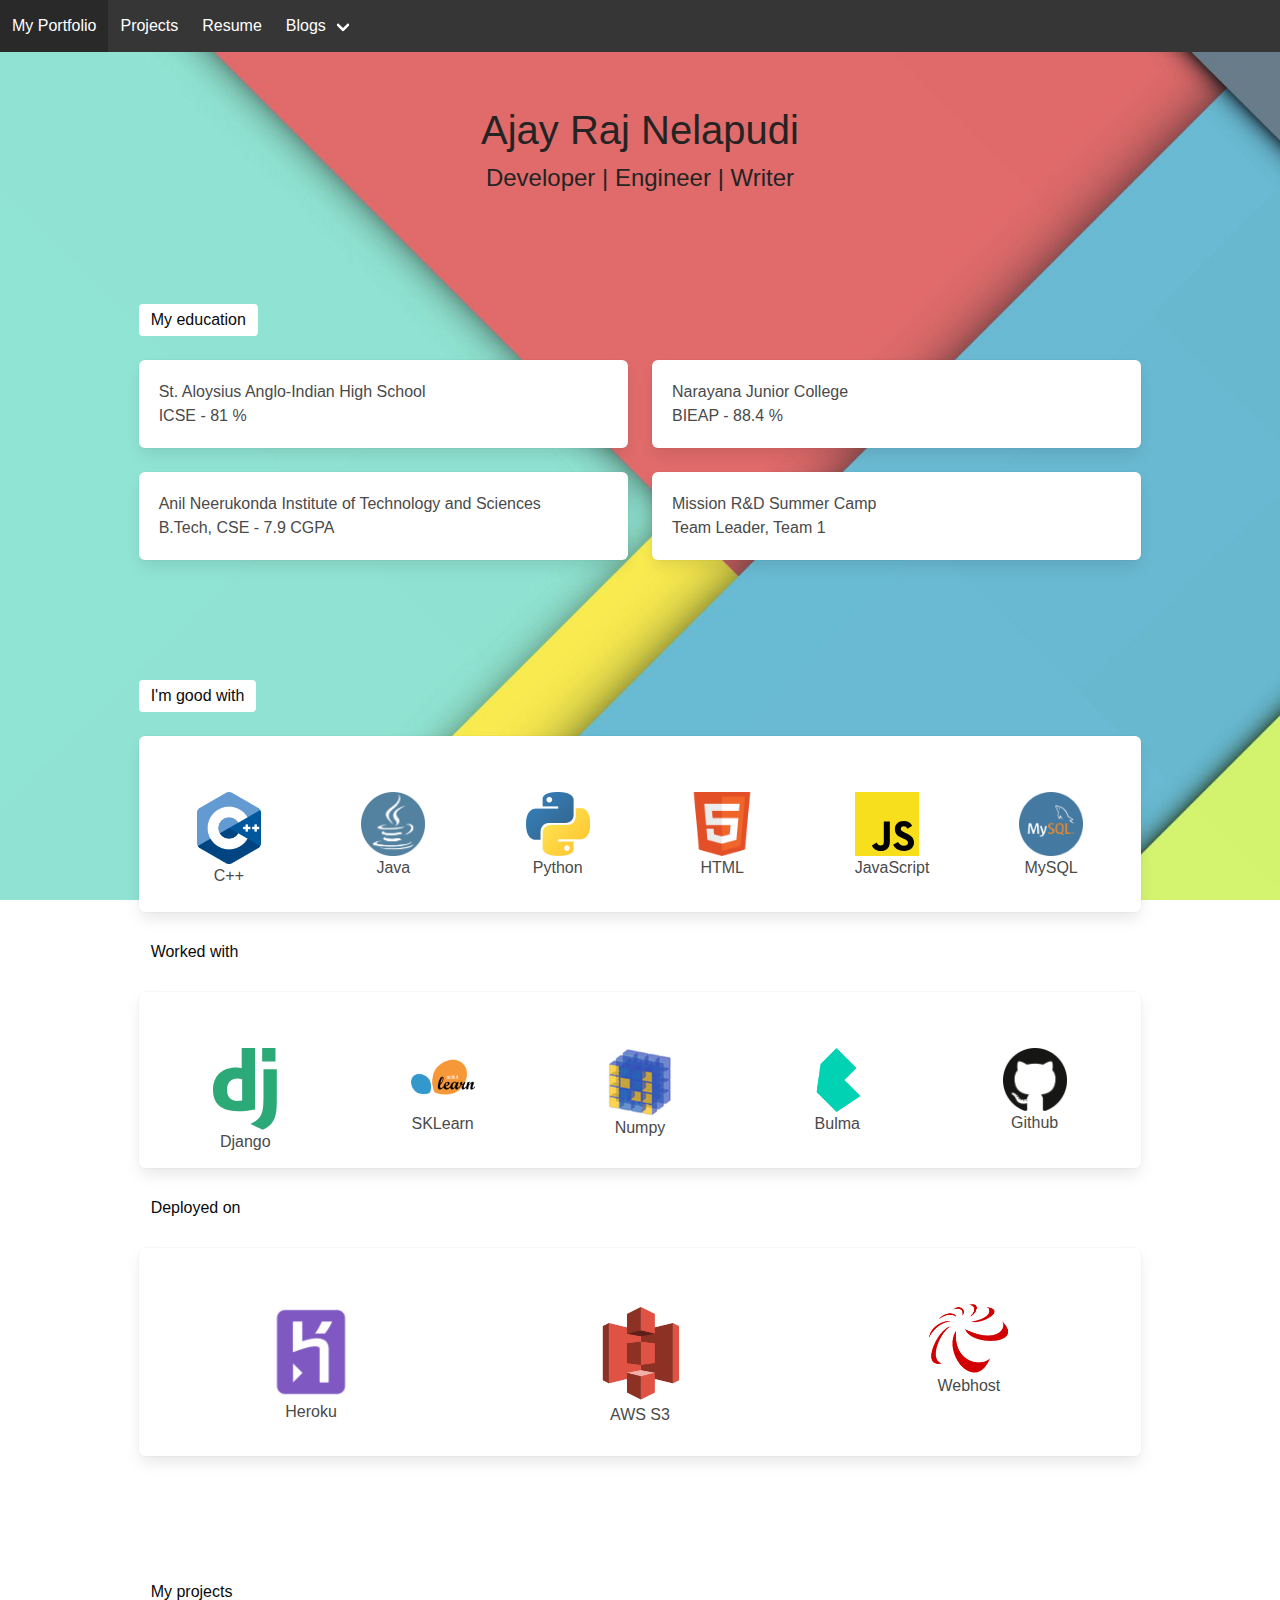
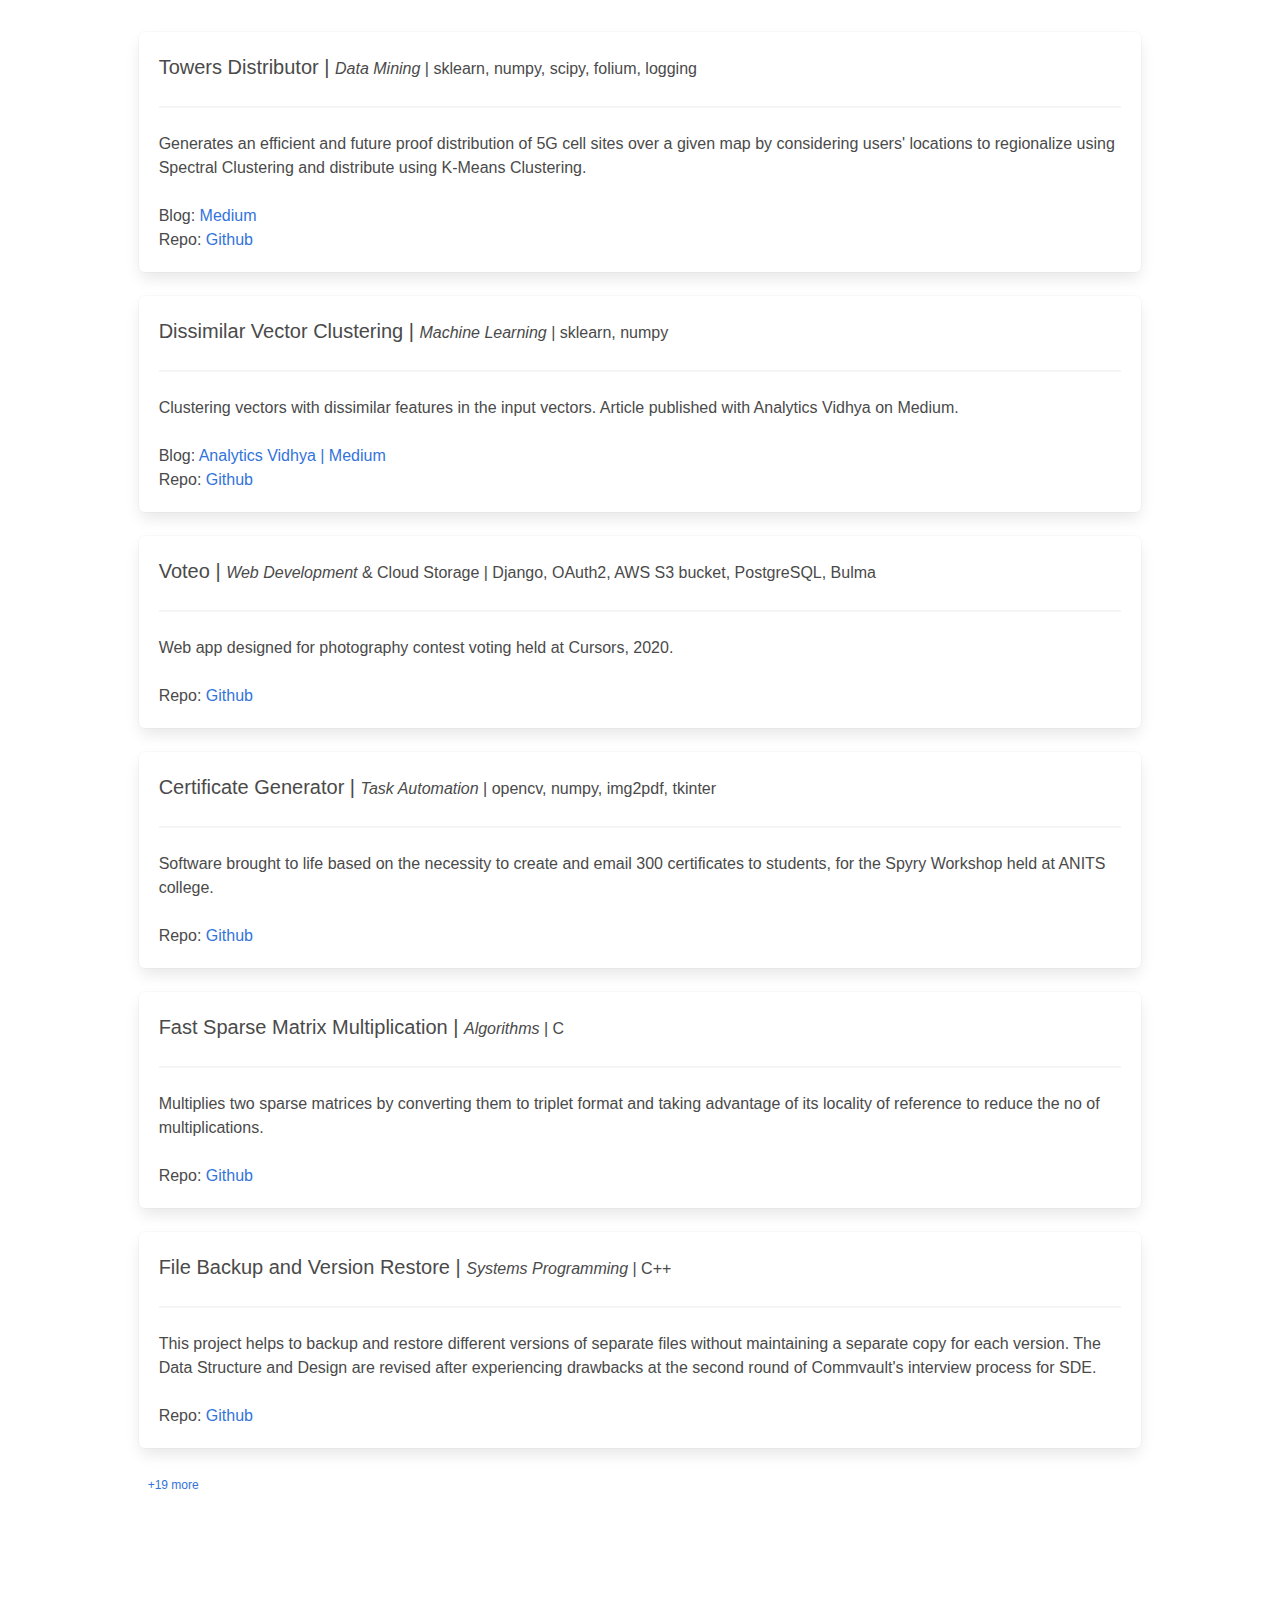
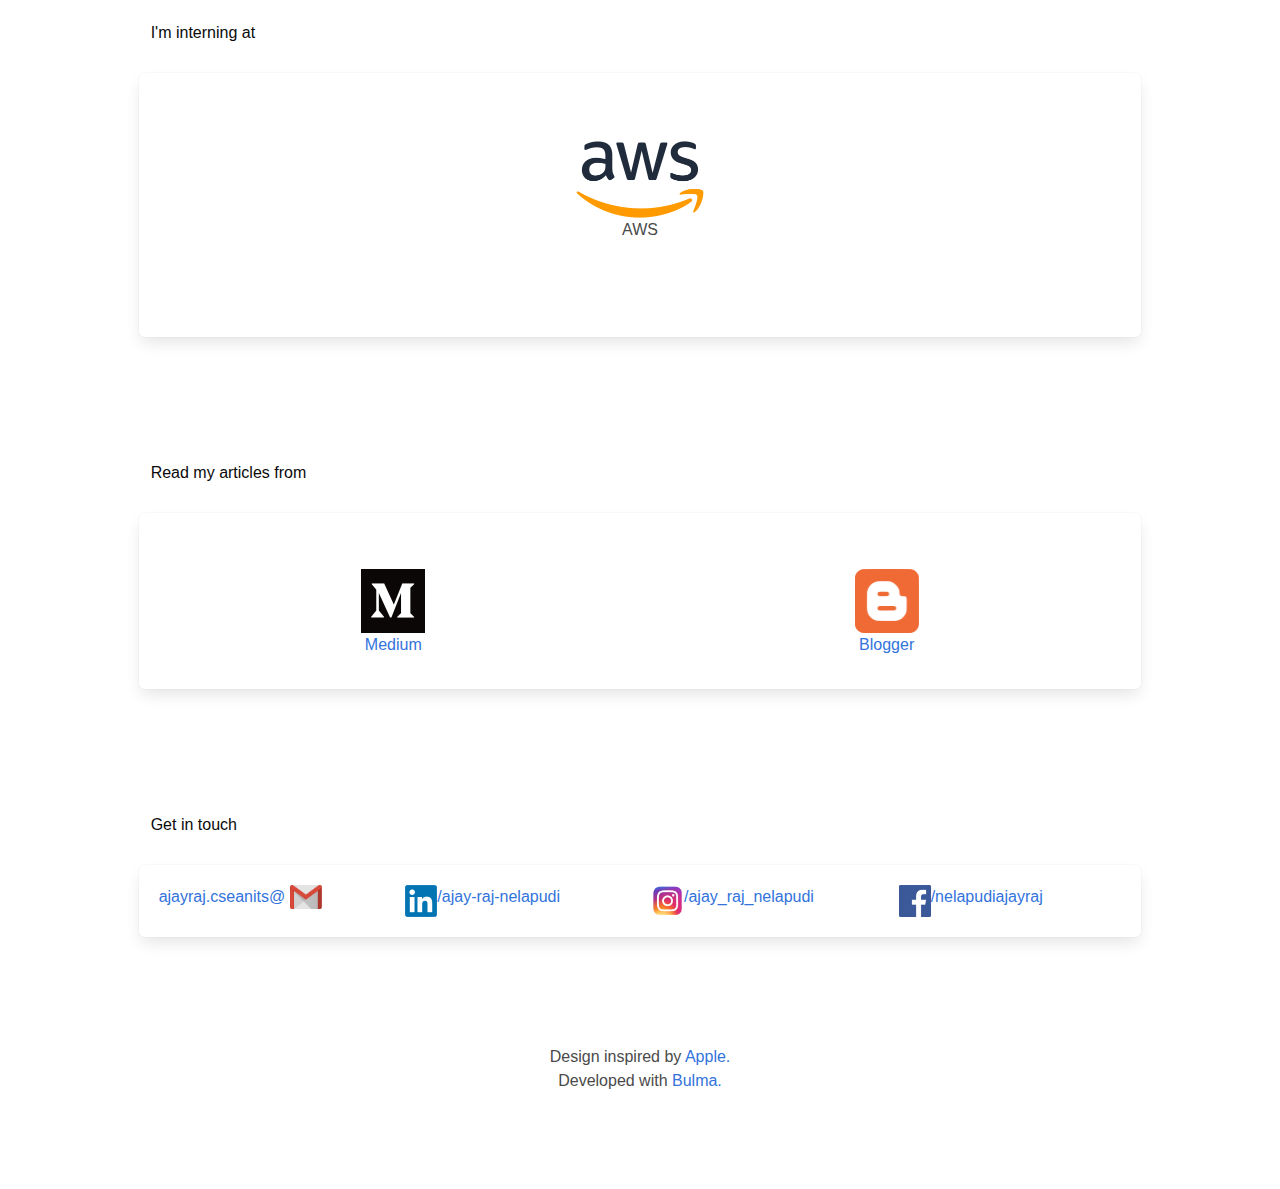
==== index.html @ 89267daf "tags modified" ====
<!DOCTYPE html>
<html>
<head>
	<title>Ajay's Portfolio</title>
	<meta name="viewport" content="width=device-width, initial-scale=1">
	<link rel="stylesheet" href="css/bulma.css">
	<link rel="stylesheet" href="css/mystyles.css">
	<script type="text/javascript" src="js/navbarburger.js"></script>
</head>
<body class="has-navbar-fixed-top">
	<nav class="navbar is-fixed-top is-dark">
		<div class="navbar-brand">
			<a class="navbar-item" href="http://ajayrajnelapudi.github.io/">
				My Portfolio
			</a>
	
			<a role="button" class="navbar-burger burger" data-target="navbar-items">
				<span aria-hidden="true"></span>
				<span aria-hidden="true"></span>
				<span aria-hidden="true"></span>
			</a>
		</div>
	
		<div class="navbar-menu" id="navbar-items">
			<div class="navbar-start">
				<a class="navbar-item" href="https://github.com/ajayrajnelapudi" target="_blank">
					Projects
				</a>
				<a class="navbar-item" href="docs/resume.pdf" target="_blank">
					Resume
				</a>
				<div class="navbar-item has-dropdown is-hoverable">
					<a class="navbar-link">
						Blogs
					</a>
				
					<div class="navbar-dropdown">
						<a class="navbar-item" href="https://medium.com/@ajayrajnelapudi" target="_blank">
							Medium
						</a>
						<a class="navbar-item" href="https://itshisthought.blogspot.com/" target="_blank">
							Blogger
						</a>
					</div>
				</div>
	
		</div>
	</nav>

	<section class="hero has-text-centered has-text-black-ter">
		<div class="hero-body">
			<div class="is-size-2">
				Ajay Raj Nelapudi
			</div>
			<div class="is-size-4 has-text-weight-light">
				Developer | Engineer | Writer
			</div>
		</div>
	</section>

	<section class="section" id="education">
		<div class="column is-10 is-offset-1">
			<!-- <div class="box has-background-white-bis"> -->
				<div class="tag is-medium is-white subtitle is-size-6-touch">
					My education
				</div>

				<div class="columns">
					<div class="column">
						<div class="box">
							St. Aloysius Anglo-Indian High School<br>
							<div class="is-size-6-touch has-text-weight-light">
								ICSE - 81 %
							</div>
						</div>
					</div>
		
					<div class="column">
						<div class="box">
							Narayana Junior College<br>
							<div class="is-size-6-touch has-text-weight-light">
								BIEAP - 88.4 %
							</div>
						</div>
					</div>
				</div>

				<div class="columns">
					<div class="column">
						<div class="box">
							Anil Neerukonda Institute of Technology and Sciences
							<div class="is-size-6-touch has-text-weight-light">
								B.Tech, CSE - 7.9 CGPA
							</div>
						</div>
					</div>

					<div class="column">
						<div class="box">
							Mission R&D Summer Camp<br>
							<div class="is-size-6-touch has-text-weight-light">
								Team Leader, Team 1
							</div>
						</div>
					</div>
				</div>
			<!-- </div> -->
		</div>
	</section>

	<section class="section" id="skills">
		<div class="column is-10 is-offset-1">
			<div class="tag is-medium is-white subtitle is-size-6-touch">
				I'm good with
			</div>
			<div class="box">
				<div class="columns is-multiline is-mobile">
					<div class="column section is-flex is-half-touch has-image-centered">
						<figure class="image is-64x64">
							<img src="images/cpp.png">
							<figcaption class="is-size-5-touch has-text-centered">C++</figcaption>
						</figure>
					</div>
					

					<div class="column section is-flex is-half-touch has-image-centered">
						<figure class="image is-64x64">
							<img src="images/java.png">
							<figcaption class="is-size-5-touch has-text-centered">Java</figcaption>
						</figure>
					</div>

					<div class="column section is-flex is-half-touch has-image-centered">
						<figure class="image is-64x64">
							<img src="images/python.png">
							<figcaption class="is-size-5-touch has-text-centered">Python</figcaption>
						</figure>
					</div>

					<div class="column section is-flex is-half-touch has-image-centered">
						<figure class="image is-64x64">
							<img src="images/html.png">
							<figcaption class="is-size-5-touch has-text-centered">HTML</figcaption>
						</figure>
					</div>

					<div class="column section is-flex is-half-touch has-image-centered">
						<figure class="image is-64x64">
							<img src="images/javascript.svg">
							<figcaption class="is-size-5-touch has-text-centered">JavaScript</figcaption>
						</figure>
					</div>

					<div class="column section is-flex is-half-touch has-image-centered">
						<figure class="image is-64x64">
							<img src="images/mysql.png">
							<figcaption class="is-size-5-touch has-text-centered">MySQL</figcaption>
						</figure>
					</div>
				</div>
			</div>

			<div class="tag is-medium is-white subtitle is-size-6-touch">
				Worked with
			</div>
			<div class="box">
				<div class="columns is-multiline is-mobile">
					<div class="column section is-flex is-half-touch has-image-centered">
						<figure class="image is-64x64">
							<img src="images/django.svg">
							<figcaption class="is-size-5-touch has-text-centered">Django</figcaption>
						</figure>
					</div>

					<div class="column section is-flex is-half-touch has-image-centered">
						<figure class="image is-64x64">
							<img src="images/sklearn.png">
							<figcaption class="is-size-5-touch has-text-centered">SKLearn</figcaption>
						</figure>
					</div>

					<div class="column section is-flex is-half-touch has-image-centered">
						<figure class="image is-64x64">
							<img src="images/numpy.png">
							<figcaption class="is-size-5-touch has-text-centered">Numpy</figcaption>
						</figure>
					</div>

					<div class="column section is-flex is-half-touch has-image-centered">
						<figure class="image is-64x64">
							<img src="images/bulma.png">
							<figcaption class="is-size-5-touch has-text-centered">Bulma</figcaption>
						</figure>
					</div>

					<div class="column section is-flex is-half-touch has-image-centered">
						<figure class="image is-64x64">
							<img src="images/github.png">
							<figcaption class="is-size-5-touch has-text-centered">Github</figcaption>
						</figure>
					</div>
				</div>
			</div>

			<div class="tag is-medium is-white subtitle is-size-6-touch">
				Deployed on
			</div>
			<div class="box">
				<div class="columns is-multiline is-mobile">
					<div class="column section is-flex is-half-touch has-image-centered">
						<figure class="image is-96x96">
							<img src="images/heroku.png">
							<figcaption class="is-size-5-touch has-text-centered">Heroku</figcaption>
						</figure>
					</div>

					<div class="column section is-flex is-half-touch has-image-centered">
						<figure class="image is-96x96">
							<img src="images/aws-s3.png">
							<figcaption class="is-size-5-touch has-text-centered">AWS S3</figcaption>
						</figure>
					</div>

					<div class="column section is-flex is-half-touch has-image-centered">
						<figure class="image is-96x96">
							<img src="images/webhost.png">
							<figcaption class="is-size-5-touch has-text-centered">Webhost</figcaption>
						</figure>
					</div>
				</div>
			</div>
		</div>
	</section>

	<section class="section" id="projects">
		<div class="column is-10 is-offset-1">
			<div class="tag is-medium is-white subtitle is-size-6-touch">
				My projects
			</div>
			<!-- <div class="box has-background-white-bis"> -->
				<div class="box">
					<span class="is-size-5">
						Towers Distributor |
					</span>
					<span class="has-text-weight-light">
						<i>Data Mining</i> | sklearn, numpy, scipy, folium, logging
					</span>
					<hr>
					<div class="is-size-6-touch">
						Generates an efficient and future proof distribution of 5G cell sites over a given map by considering
						users' locations to regionalize using Spectral Clustering and distribute using K-Means Clustering.
						<br><br>
						Blog: 
						<a href="https://medium.com/@ajayrajnelapudi/distributing-5g-towers-using-spectral-and-k-means-clustering-8c8480a76ac7">
							Medium
						</a><br>
						Repo: 
						<a href="https://github.com/AjayRajNelapudi/Towers-Distributor">
							Github
						</a>
					</div>
				</div>

				<div class="box">
					<span class="is-size-5">
						Dissimilar Vector Clustering |
					</span>
					<span class="has-text-weight-light">
						<i>Machine Learning</i> | sklearn, numpy
					</span>
					<hr>
					<div class="is-size-6-touch">
						Clustering vectors with dissimilar features in the input vectors. 
						Article published with Analytics Vidhya on Medium.
						<br><br>
						Blog:
						<a href="https://medium.com/analytics-vidhya/clustering-dissimilar-vectors-using-k-means-d4f09ddd3b0a">
							Analytics Vidhya | Medium
						</a><br>
						Repo:
						<a href="https://github.com/AjayRajNelapudi/Dissimilar-Vectors-Clustering">
							Github
						</a>
					</div>
				</div>

				<div class="box">
					<span class="is-size-5">
						Voteo |
					</span>
					<span class="has-text-weight-light">
						<i>Web Development</i> & Cloud Storage | Django, OAuth2, AWS S3 bucket, PostgreSQL, Bulma
					</span>
					<hr>
					<div class="is-size-6-touch">
						Web app designed for photography contest voting held at Cursors, 2020.
						<br><br>
						Repo:
						<a href="https://github.com/AjayRajNelapudi/Voteo">
							Github
						</a>
					</div>
				</div>

				<div class="box">
					<span class="is-size-5">
						Certificate Generator |
					</span>
					<span class="has-text-weight-light">
						<i>Task Automation</i> | opencv, numpy, img2pdf, tkinter
					</span>
					<hr>
					<div class="is-size-6-touch">
						Software brought to life based on the necessity to create and email 300 certificates to students,
						for the Spyry Workshop held at ANITS college.
						<br><br>
						Repo:
						<a href="https://github.com/AjayRajNelapudi/Certificate-Generator">
							Github
						</a>
					</div>
				</div>

				<div class="box">
					<span class="is-size-5">
						Fast Sparse Matrix Multiplication |
					</span>
					<span class="has-text-weight-light">
						<i>Algorithms</i> | C
					</span>
					<hr>
					<div class="is-size-6-touch">
						Multiplies two sparse matrices by converting them to triplet format and
						taking advantage of its locality of reference to reduce the no of multiplications.
						<br><br>
						Repo:
						<a href="https://github.com/AjayRajNelapudi/Algorithm-for-Fast-Sparse-Matrix-Multiplication">
							Github
						</a>
					</div>
				</div>

				<div class="box">
					<span class="is-size-5">
						File Backup and Version Restore |
					</span>
					<span class="has-text-weight-light">
						<i>Systems Programming</i> | C++
					</span>
					<hr>
					<div class="is-size-6-touch">
						This project helps to backup and restore different versions of separate files without maintaining a separate copy for
						each version. The Data Structure and Design are revised after experiencing drawbacks at the second round of Commvault's
						interview process for SDE.
						<br><br>
						Repo:
						<a href="https://github.com/AjayRajNelapudi/File-Backup-and-Restore-Versions">
							Github
						</a>
					</div>
				</div>

				<div class="tag is-white is-size-6-touch">
					<a href="https://github.com/AjayRajNelapudi">
						+19 more
					</a>
				</div>
			</div>
		</div>
	</section>

	<section class="section" id="projects">
		<div class="column is-10 is-offset-1">
			<div class="tag is-medium is-white subtitle is-size-6-touch">
				I'm interning at
			</div>
			<div class="box">
				<div class="column section is-flex has-image-centered">
					<figure class="image is-128x128">
						<img src="images/aws.png">
						<figcaption class="is-size-5-touch has-text-centered">AWS</figcaption>
					</figure>
				</div>
			</div>
		</div>
	</section>

	<section class="section" id="projects">
		<div class="column is-10 is-offset-1">
			<div class="tag is-medium is-white subtitle is-size-6-touch">
				Read my articles from
			</div>
			<div class="box">
				<div class="columns is-multiline is-mobile">
					<div class="column section is-flex is-half-touch has-image-centered">
						<a href="https://medium.com/@ajayrajnelapudi" target="_blank">
							<figure class="image is-64x64">
								<img src="images/medium.png">
								<figcaption class="is-size-5-touch has-text-centered">Medium</figcaption>
							</figure>
						</a>
					</div>

					<div class="column section is-flex is-half-touch has-image-centered">
						<a href="https://itshisthought.blogspot.com" target="_blank">
							<figure class="image is-64x64">
								<img src="images/blogger.png">
								<figcaption class="is-size-5-touch has-text-centered">Blogger</figcaption>
							</figure>
						</a>
					</div>
				</div>

			</div>
		</div>
	</section>

	<section class="section" id="projects">
		<div class="column is-10 is-offset-1">
			<div class="tag is-medium is-white subtitle is-size-6-touch">
				Get in touch
			</div>
			<div class="box">
				<div class="columns">
					<a class="column is-flex" href="mailto:ajayraj.cseanits@gmail.com" target="_blank">
						<span class="is-size-6-touch">ajayraj.cseanits@&nbsp;</span>
						<figure class="image is-32x32">
							<img src="images/gmail.png">
						</figure>
					</a>
				
					<a class="column is-flex" href="https://www.linkedin.com/in/ajay-raj-nelapudi/" target="_blank">
						<figure class="image is-32x32">
							<img src="images/linkedin.png">
						</figure>
						<span class="is-size-6-touch">/ajay-raj-nelapudi</span>
					</a>
				
					<a class="column is-flex" href="https://www.instagram.com/ajay_raj_nelapudi/?hl=en" target="_blank">
						<figure class="image is-32x32">
							<img src="images/instagram.png">
						</figure>
						<span class="is-size-6-touch">/ajay_raj_nelapudi</span>
					</a>
				
					<a class="column is-flex" href="https://www.facebook.com/nelapudiajayraj" target="_blank">
						<figure class="image is-32x32">
							<img src="images/facebook.png">
						</figure>
						<span class="is-size-6-touch">/nelapudiajayraj</span>
					</a>
				</div>
			</div>
		</div>
	</section>

	<footer class="footer has-background-white">
		<div class="content has-text-centered">
			<p>
				Design inspired by
				<a href="https://www.apple.com/in/" target="_blank">
					Apple.
				</a>
				<br>
				Developed with
				<a href="https://bulma.io/" target="_blank">
					Bulma.
				</a>
			</p>
		</div>
	</footer>
</body>
</html>
---- css/mystyles.css ----
html {
    height: 100%;
}

body {
    /* height: 100%; */
    background-image: url("../images/background.jpg");

    /* background-position: center; */
    background-repeat: no-repeat;
    background-size: cover;
    background-attachment: fixed;
}

.has-image-centered {
    justify-content: center;
}
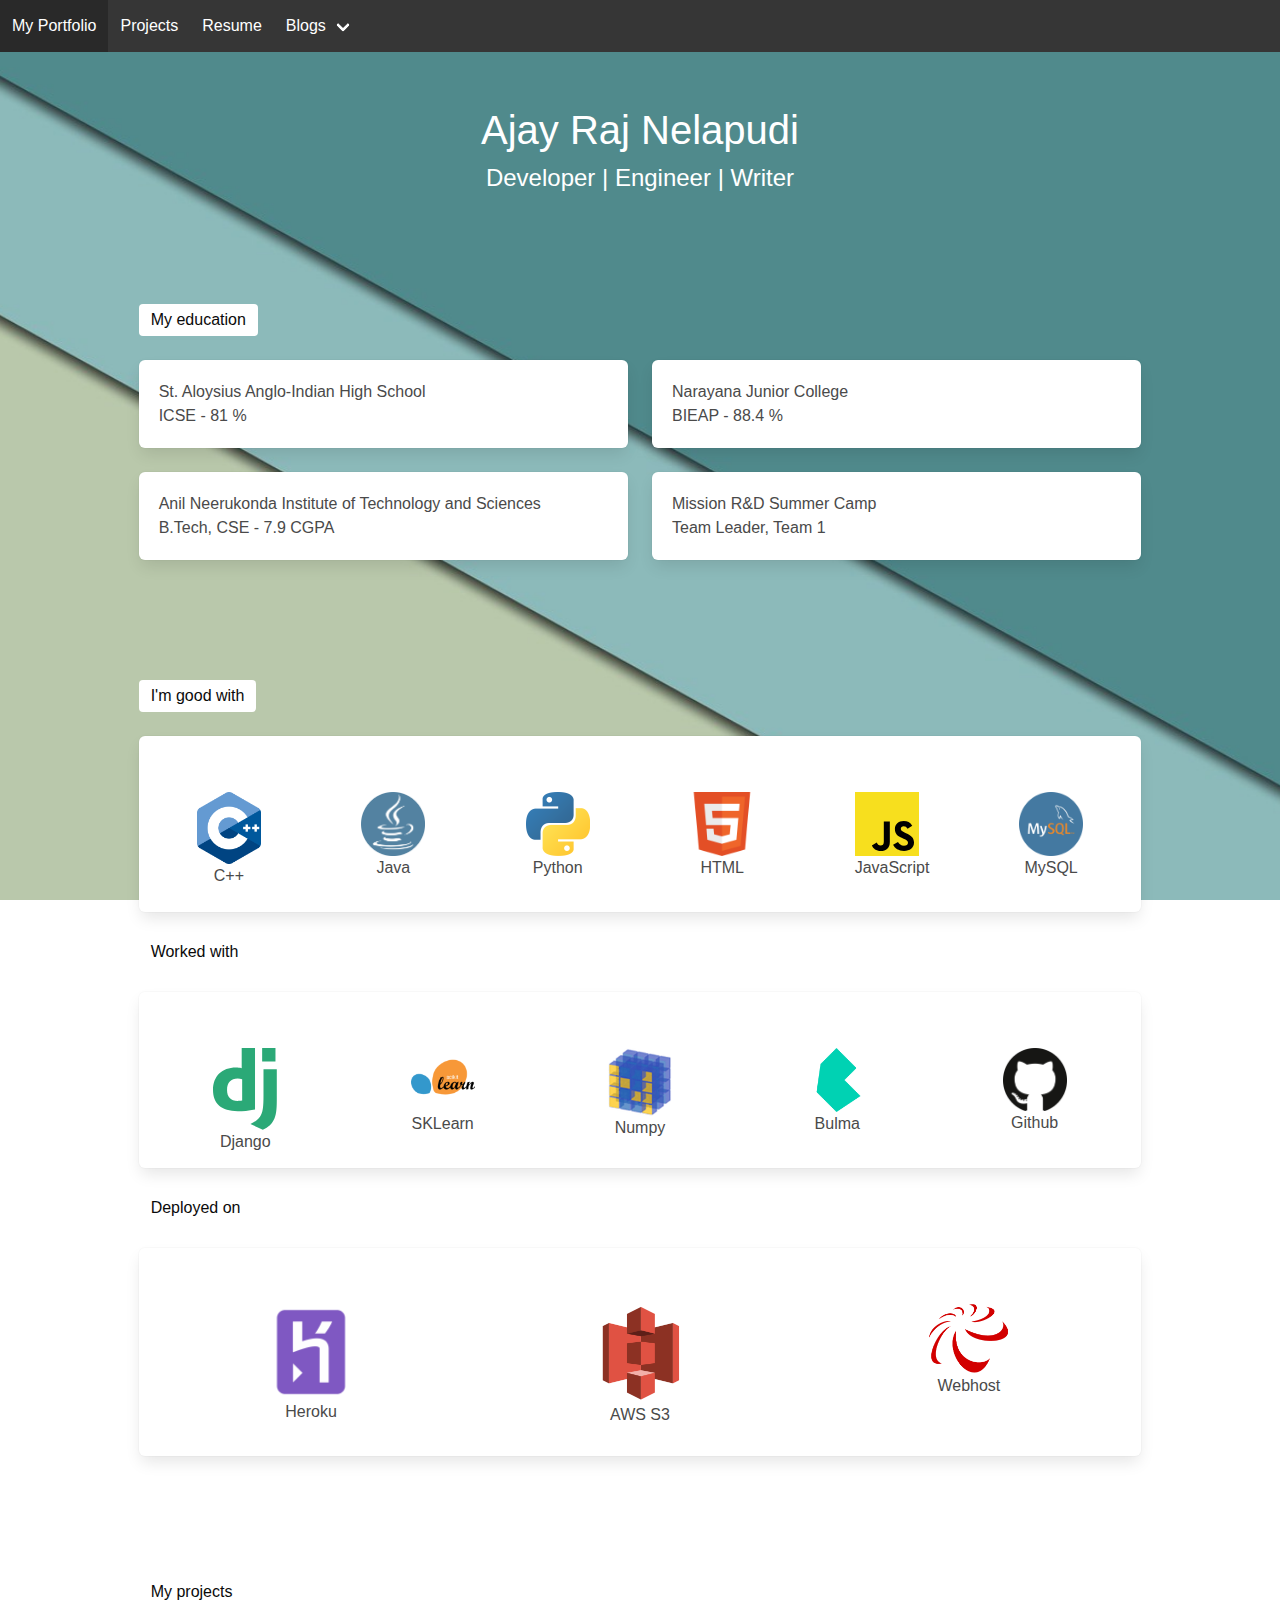
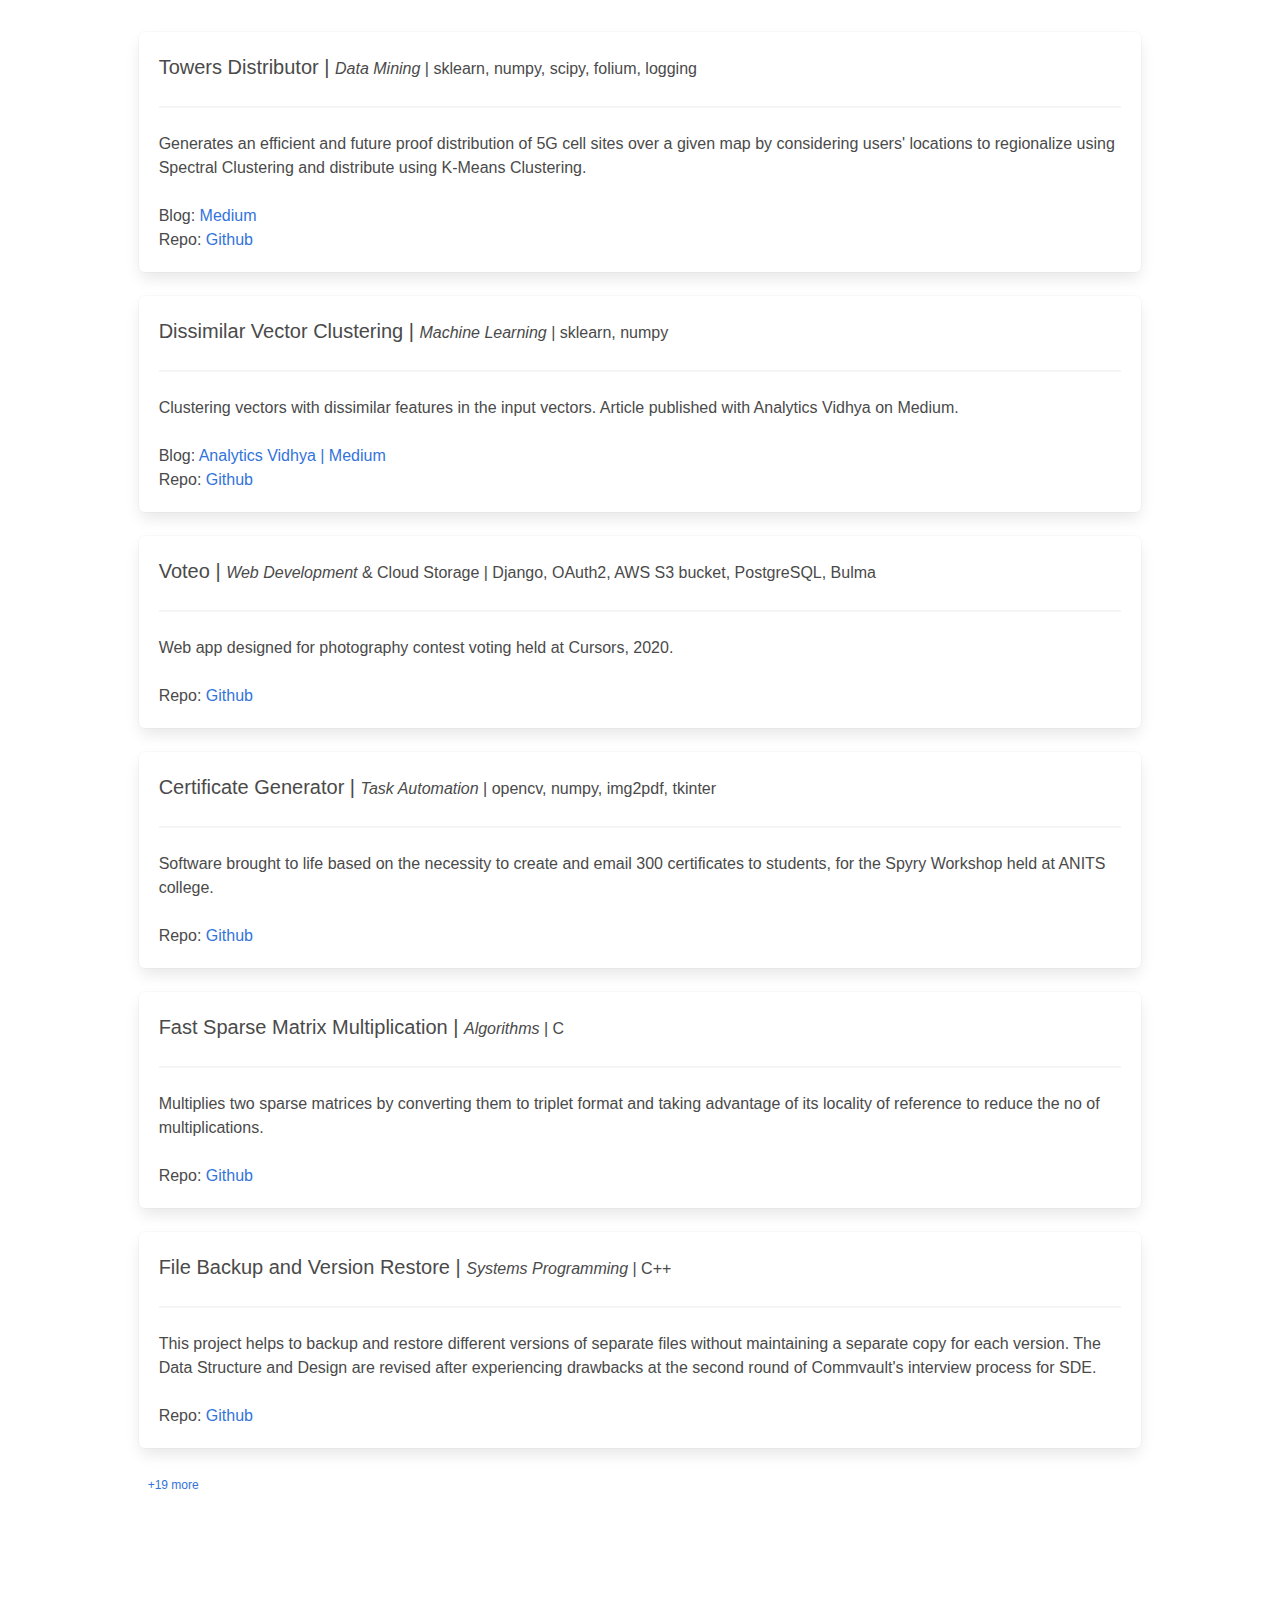
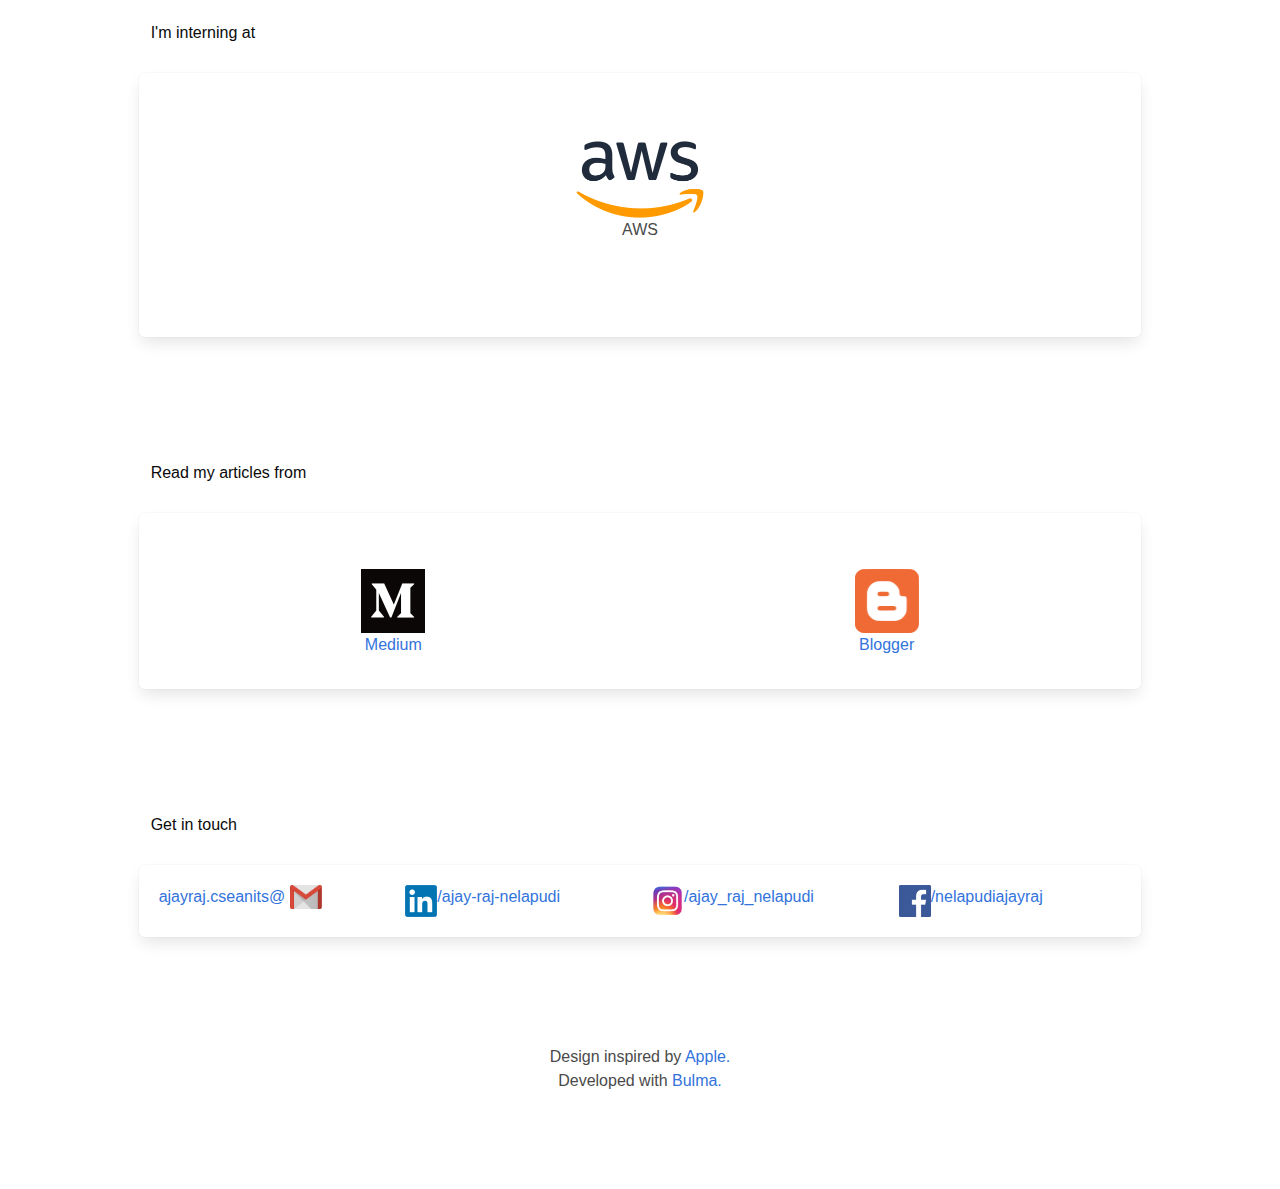
==== commit 80a98379: "white text" ====
--- a/index.html
+++ b/index.html
@@ -47,7 +47,7 @@
 		</div>
 	</nav>
 
-	<section class="hero has-text-centered has-text-black-ter">
+	<section class="hero has-text-centered has-text-white">
 		<div class="hero-body">
 			<div class="is-size-2">
 				Ajay Raj Nelapudi
--- a/css/mystyles.css
+++ b/css/mystyles.css
@@ -3,13 +3,12 @@
 }
 
 body {
-    /* height: 100%; */
-    background-image: url("../images/background.jpg");
-
-    /* background-position: center; */
-    background-repeat: no-repeat;
+    background: url("../images/background.jpg") no-repeat center center fixed;
+    -webkit-background-size: cover;
+    -moz-background-size: cover;
+    -o-background-size: cover;
     background-size: cover;
-    background-attachment: fixed;
+    overflow: hidden;
 }
 
 .has-image-centered {
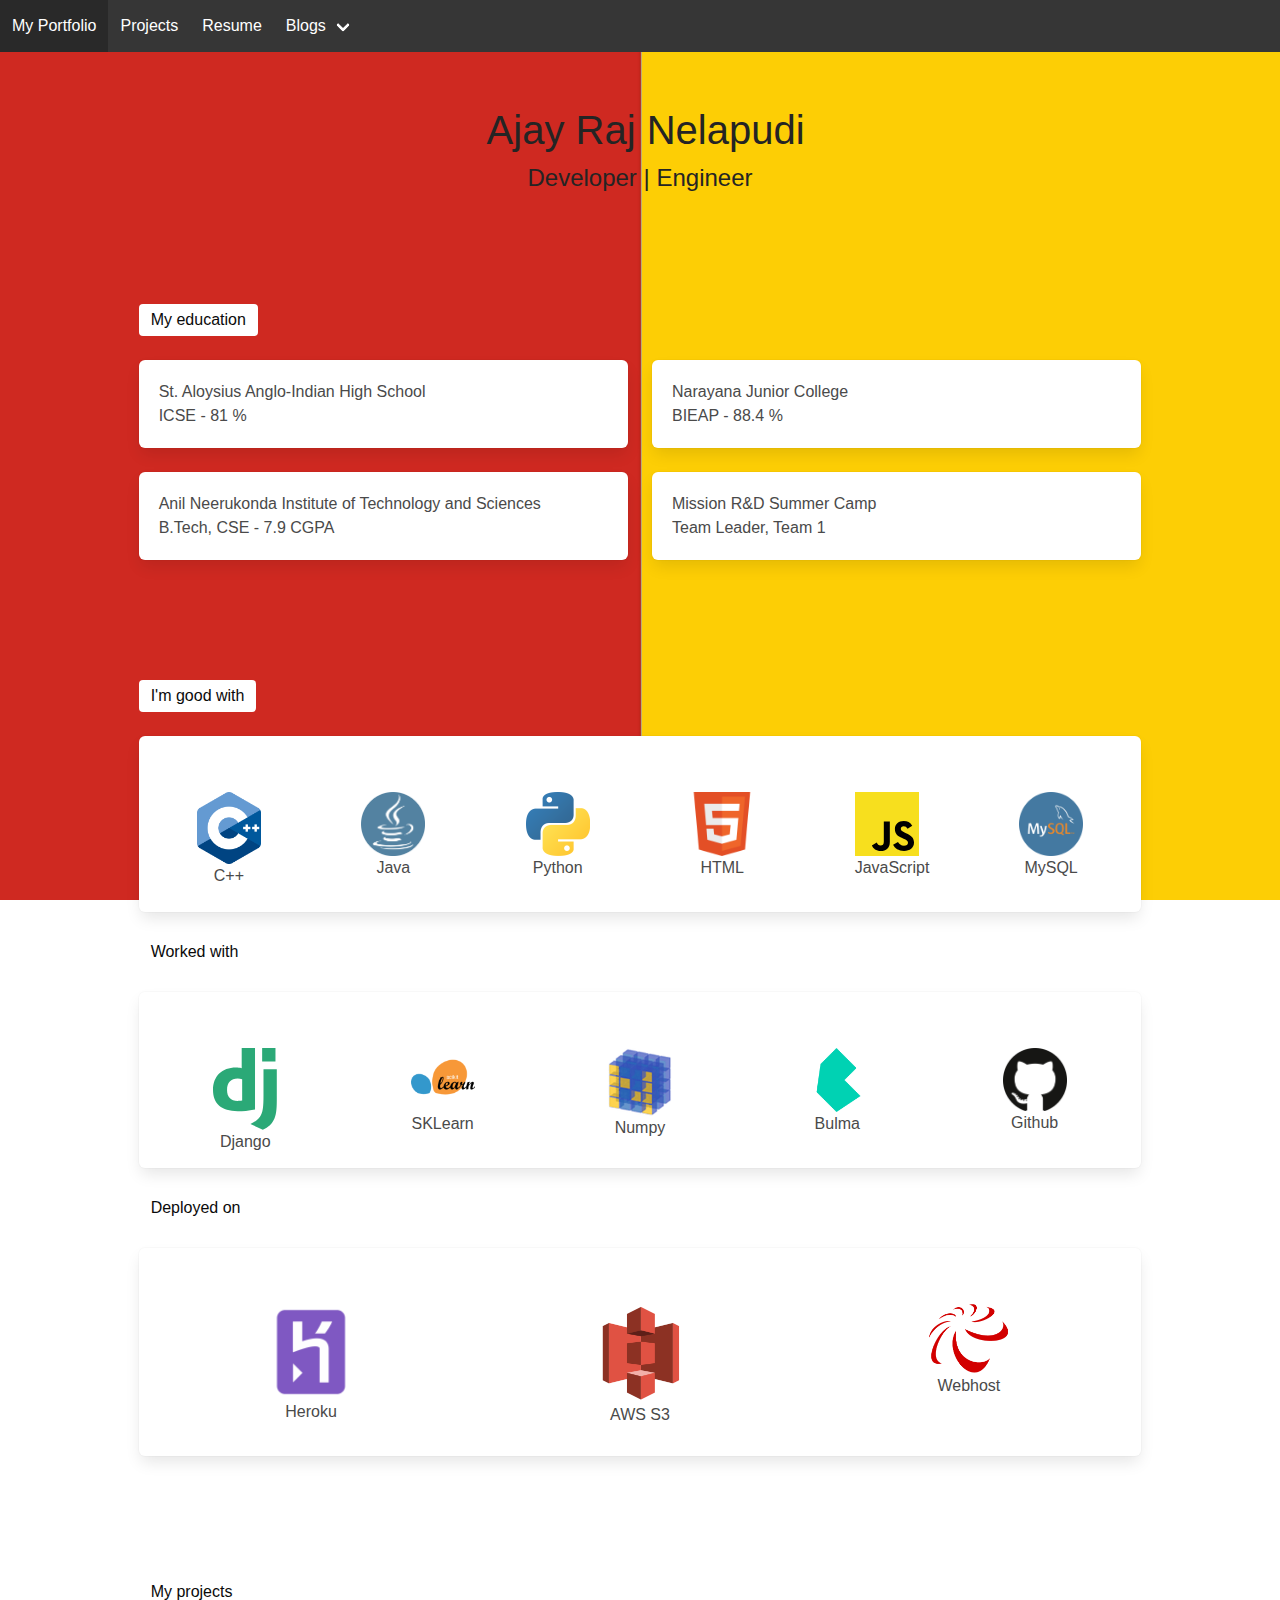
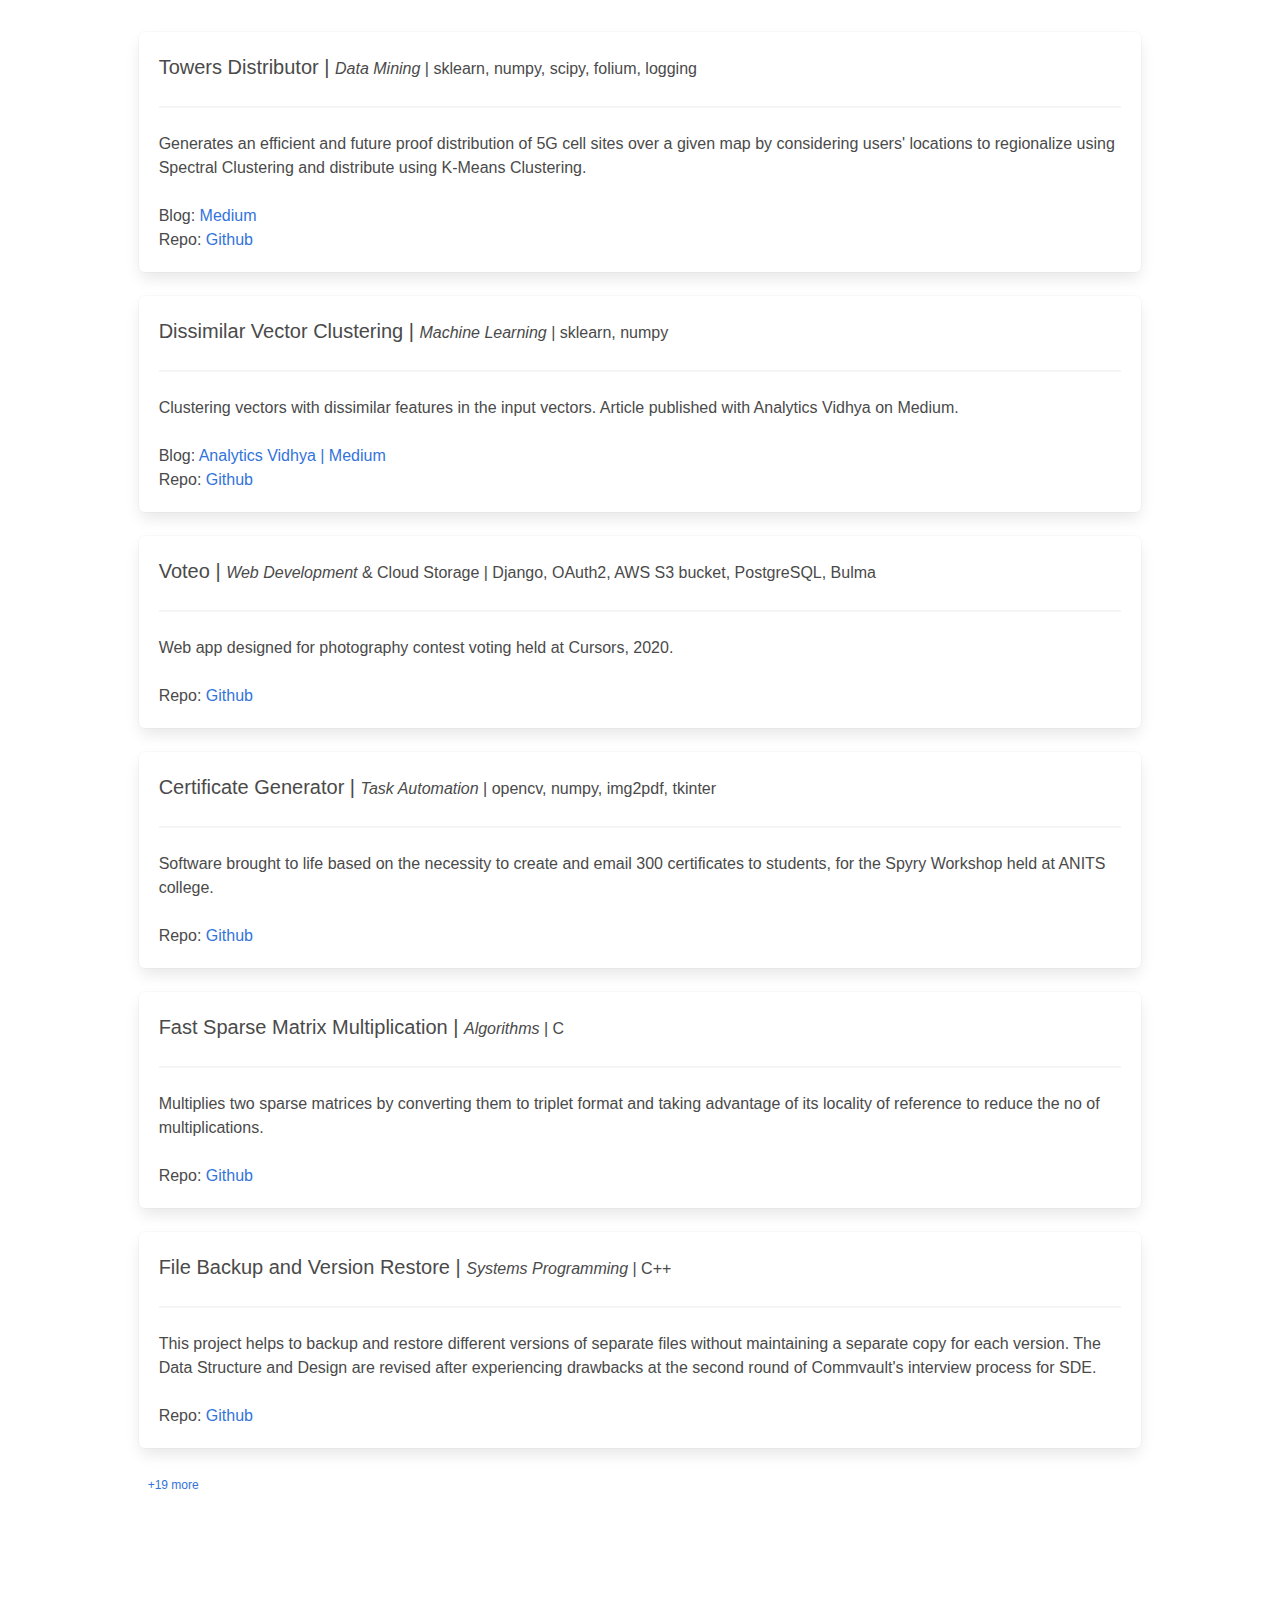
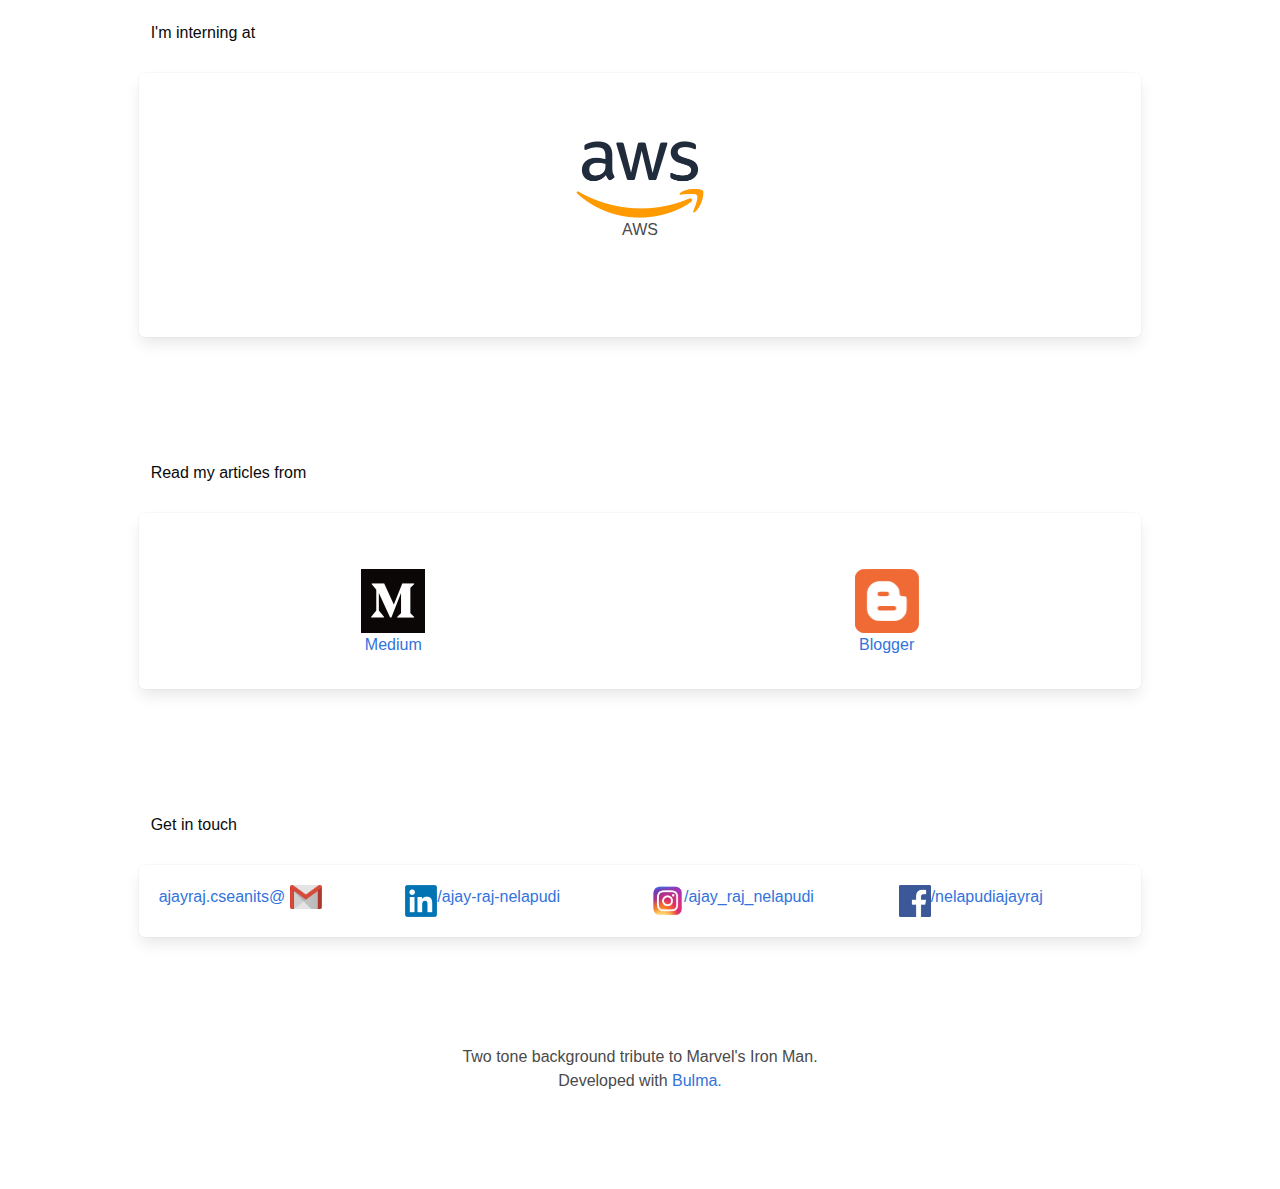
==== commit 5c504141: "Iron Man Theme" ====
--- a/index.html
+++ b/index.html
@@ -47,13 +47,13 @@
 		</div>
 	</nav>
 
-	<section class="hero has-text-centered has-text-white">
+	<section class="hero has-text-centered has-text-black-ter">
 		<div class="hero-body">
 			<div class="is-size-2">
-				Ajay Raj Nelapudi
+				&nbsp;Ajay Raj Nelapudi
 			</div>
 			<div class="is-size-4 has-text-weight-light">
-				Developer | Engineer | Writer
+				Developer | Engineer
 			</div>
 		</div>
 	</section>
@@ -457,10 +457,7 @@
 	<footer class="footer has-background-white">
 		<div class="content has-text-centered">
 			<p>
-				Design inspired by
-				<a href="https://www.apple.com/in/" target="_blank">
-					Apple.
-				</a>
+				Two tone background tribute to Marvel's Iron Man.
 				<br>
 				Developed with
 				<a href="https://bulma.io/" target="_blank">
--- a/css/mystyles.css
+++ b/css/mystyles.css
@@ -3,12 +3,15 @@
 }
 
 body {
-    background: url("../images/background.jpg") no-repeat center center fixed;
-    -webkit-background-size: cover;
-    -moz-background-size: cover;
-    -o-background-size: cover;
+    background: url("../images/background.jpeg") no-repeat center center fixed;
     background-size: cover;
     overflow: hidden;
+}
+
+@media (pointer:coarse) {
+    body {
+        background: url("../images/background.jpeg") center;
+    }
 }
 
 .has-image-centered {
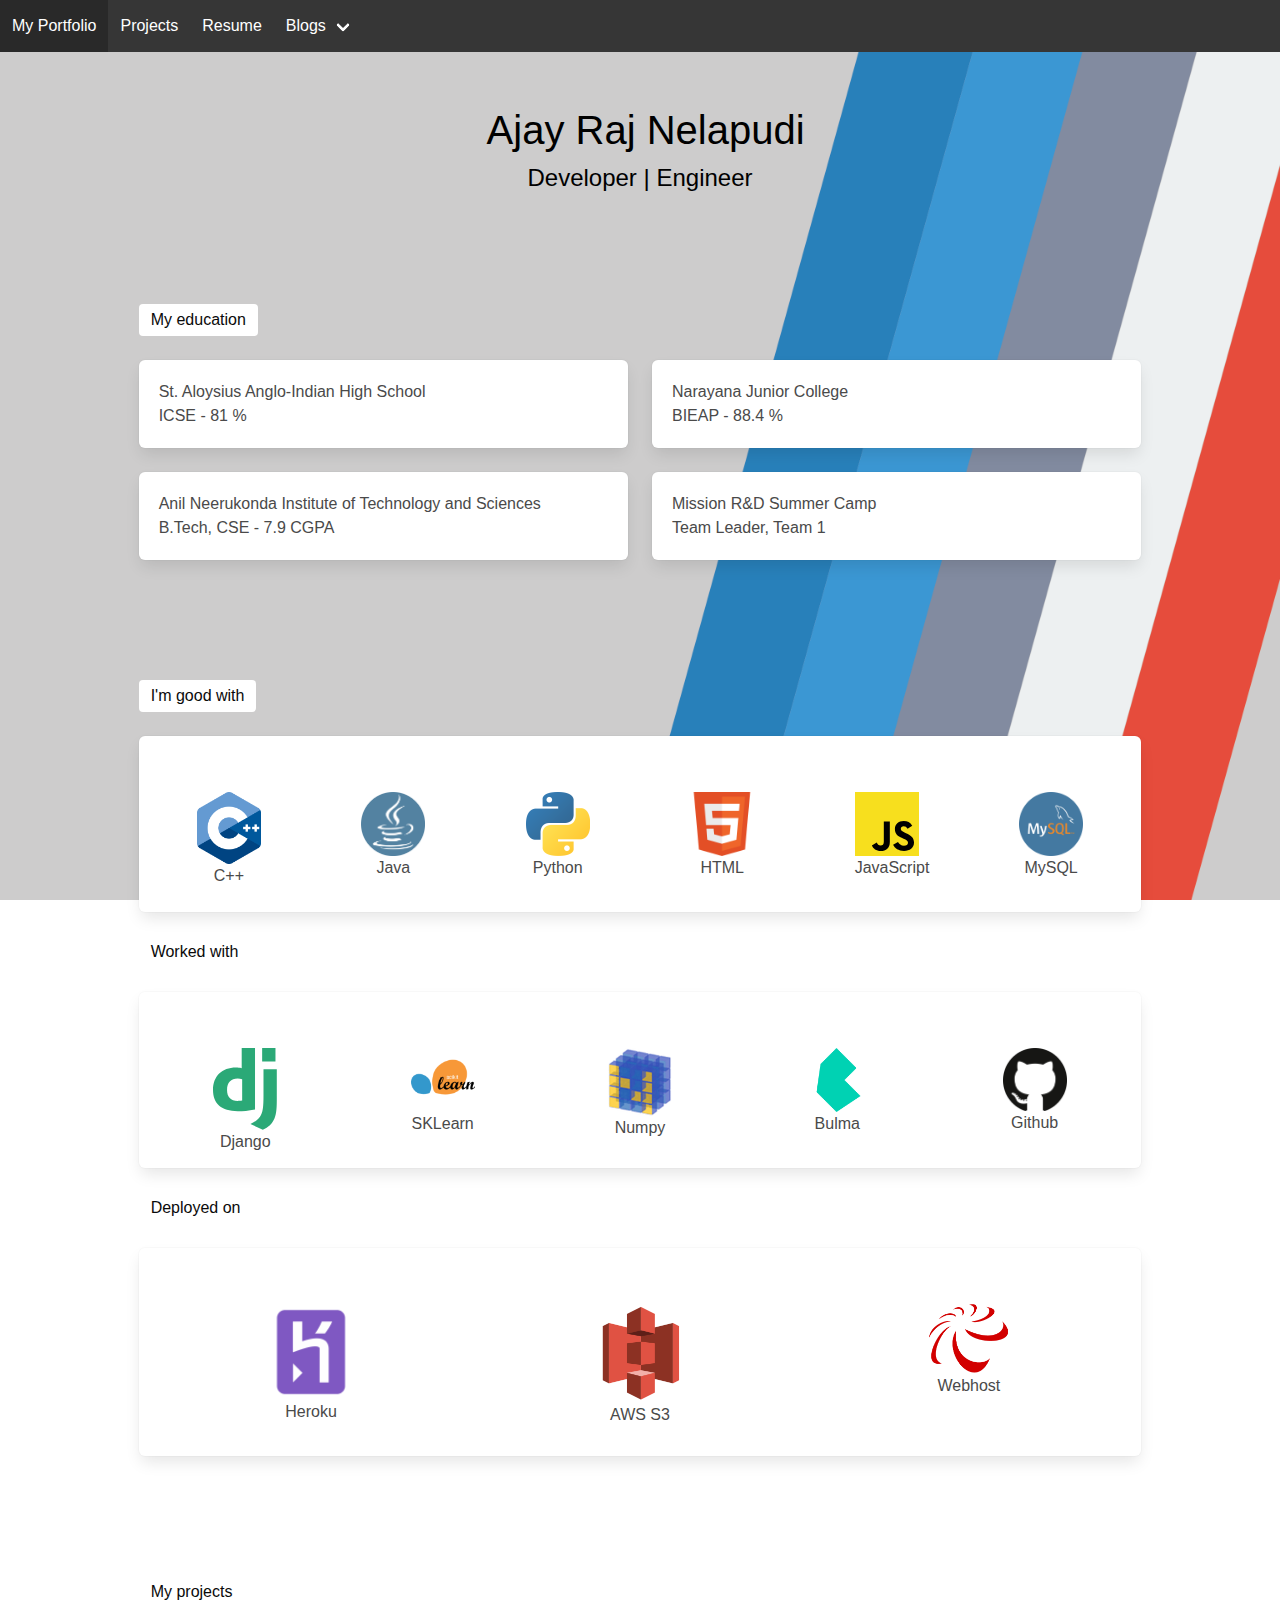
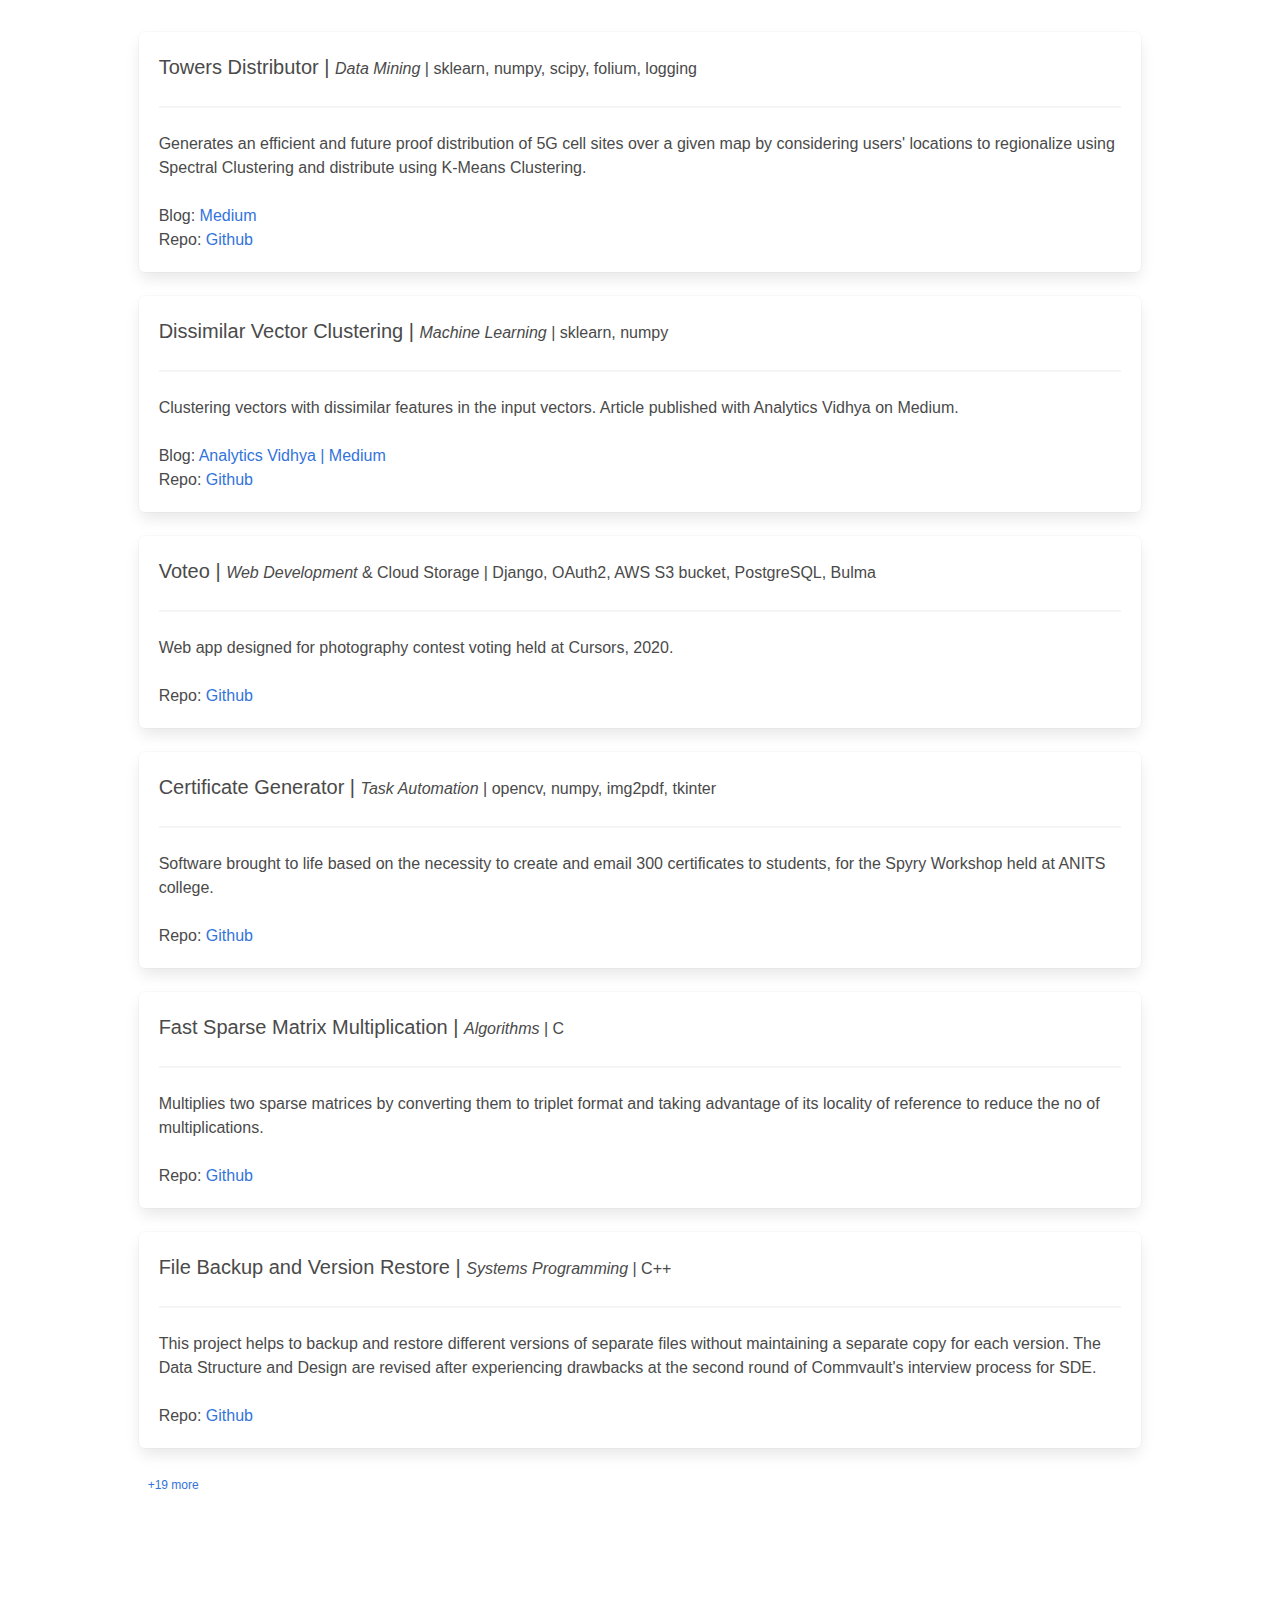
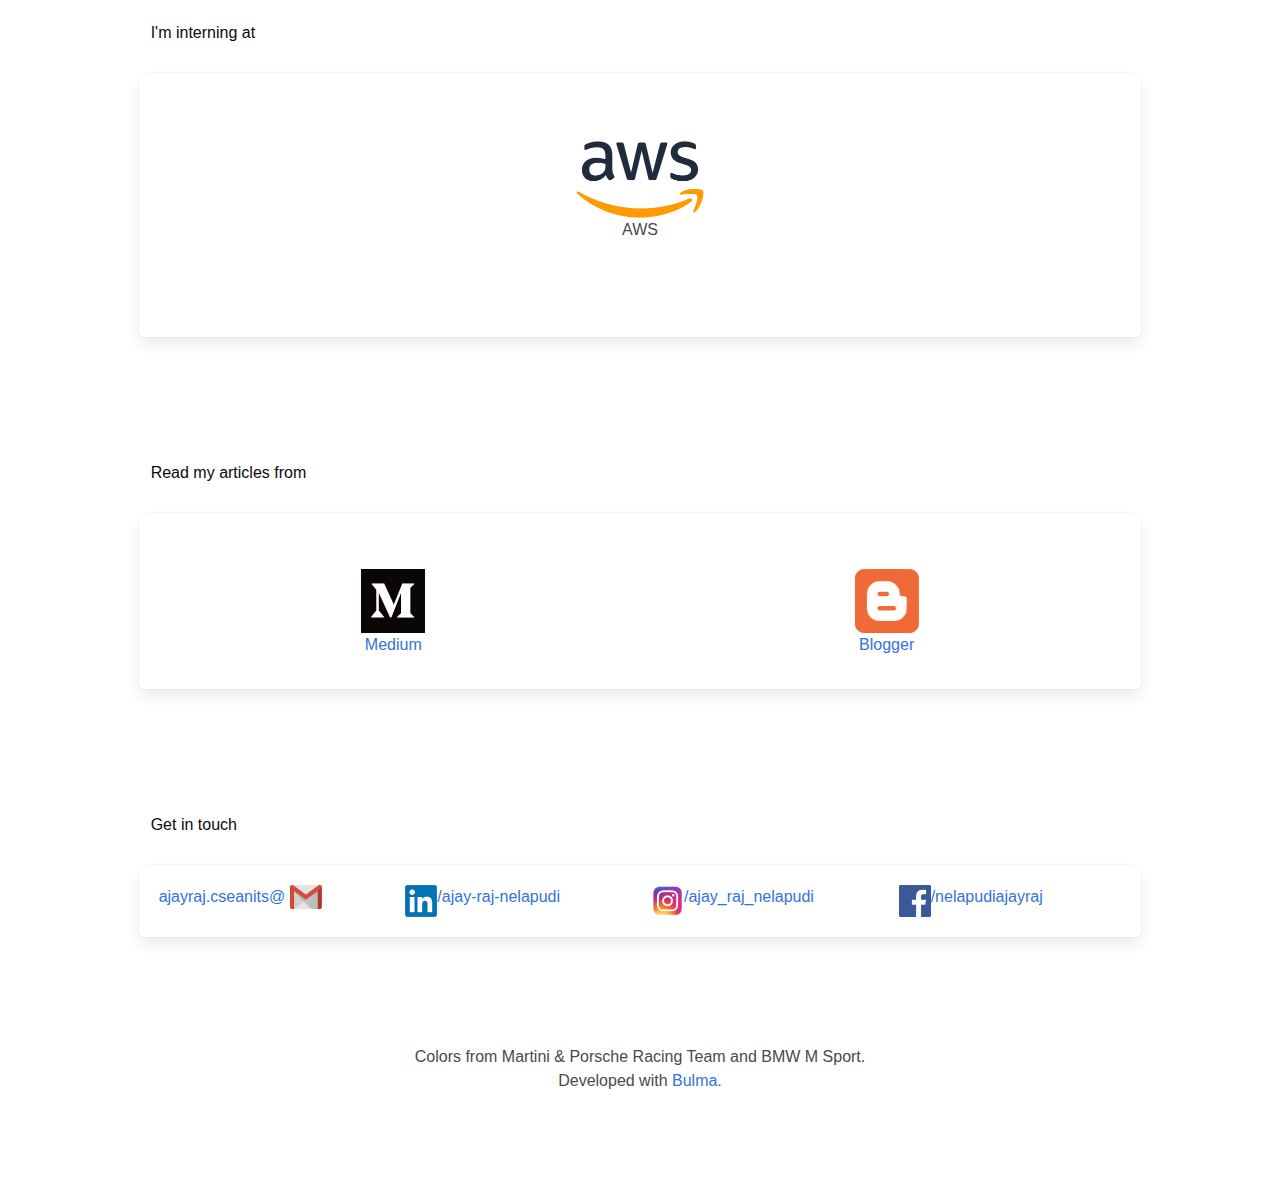
==== commit dea91df0: "satisfied" ====
--- a/index.html
+++ b/index.html
@@ -47,7 +47,7 @@
 		</div>
 	</nav>
 
-	<section class="hero has-text-centered has-text-black-ter">
+	<section class="hero has-text-centered" id="name">
 		<div class="hero-body">
 			<div class="is-size-2">
 				&nbsp;Ajay Raj Nelapudi
@@ -457,8 +457,7 @@
 	<footer class="footer has-background-white">
 		<div class="content has-text-centered">
 			<p>
-				Two tone background tribute to Marvel's Iron Man.
-				<br>
+				Colors from Martini & Porsche Racing Team and BMW M Sport.<br>
 				Developed with
 				<a href="https://bulma.io/" target="_blank">
 					Bulma.
--- a/css/mystyles.css
+++ b/css/mystyles.css
@@ -3,14 +3,23 @@
 }
 
 body {
-    background: url("../images/background.jpeg") no-repeat center center fixed;
+    background: url("../images/racing-stripes.png") no-repeat center center fixed;
     background-size: cover;
     overflow: hidden;
 }
 
+#name {
+    color: black;
+}
+
 @media (pointer:coarse) {
     body {
-        background: url("../images/background.jpeg") center;
+        background: url("../images/racing-stripes.png");
+        background-position: 80%;
+    }
+
+    #name {
+        color: white;
     }
 }
 
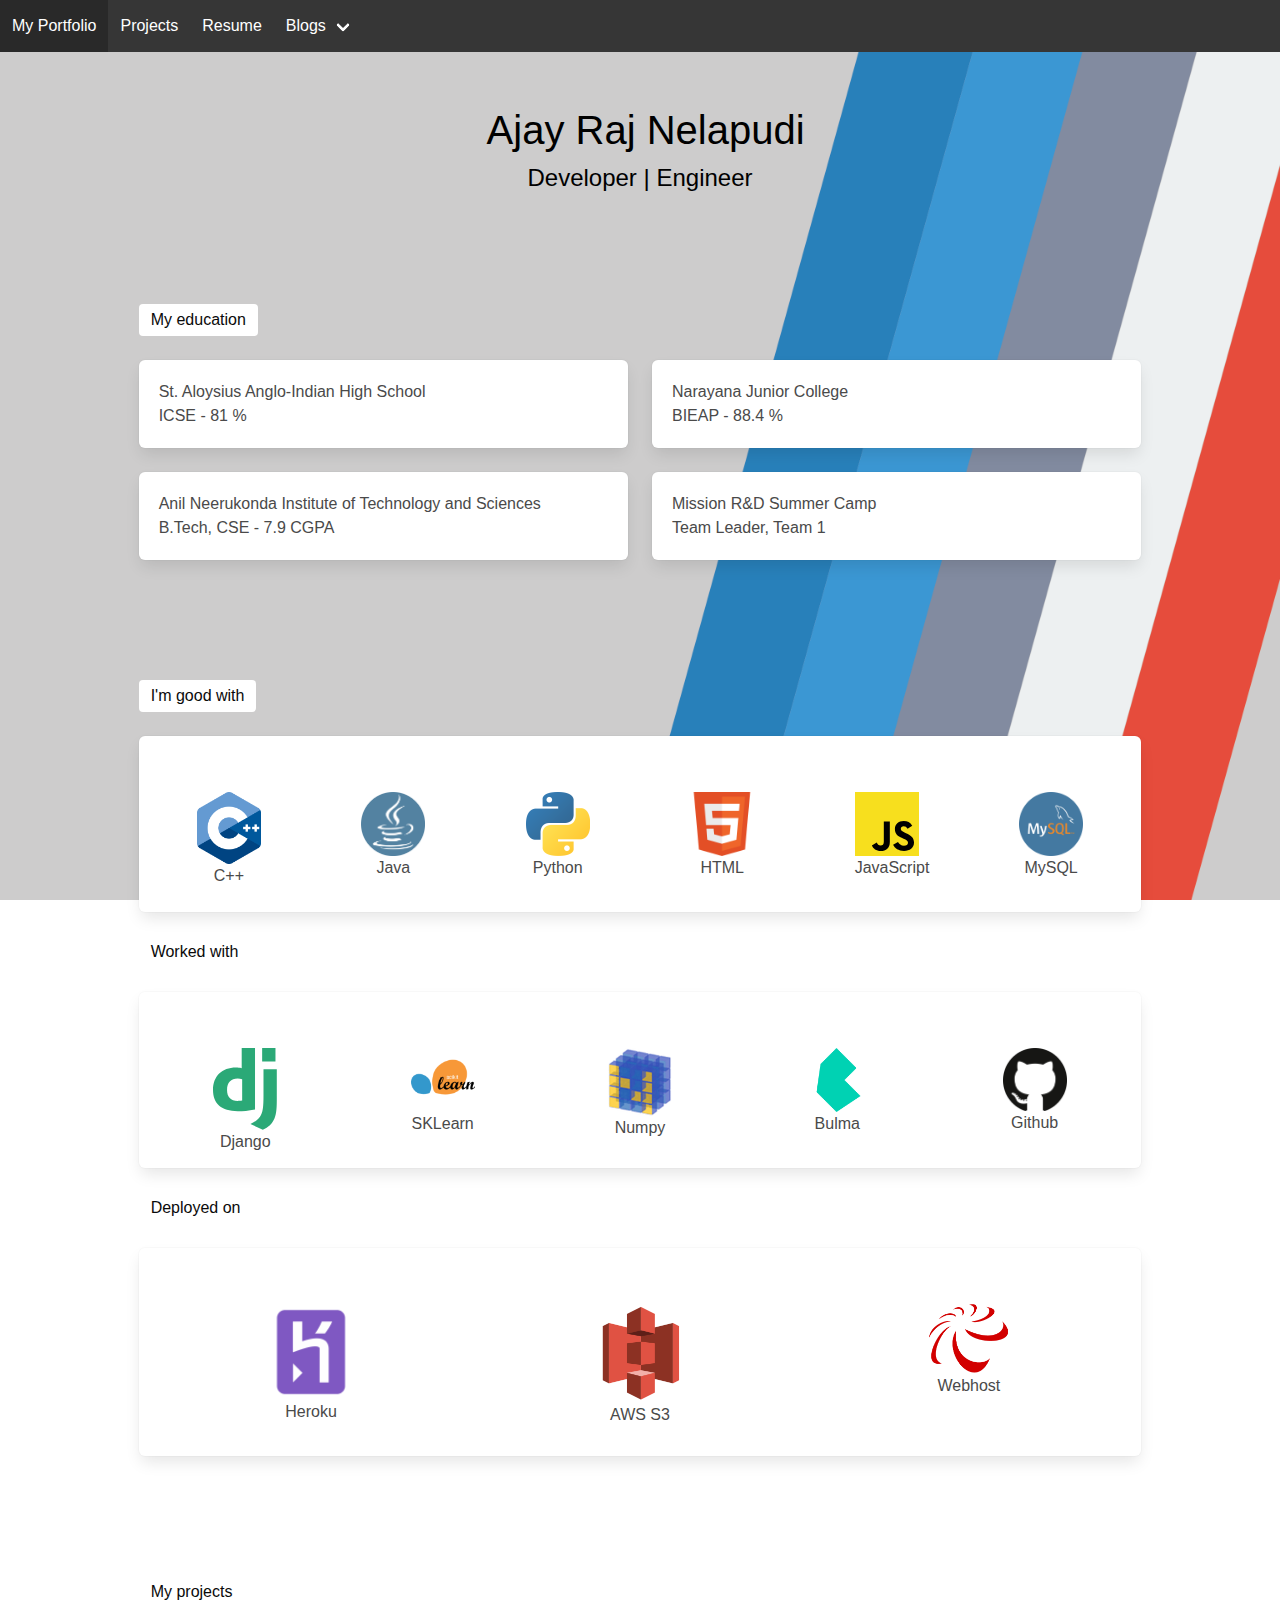
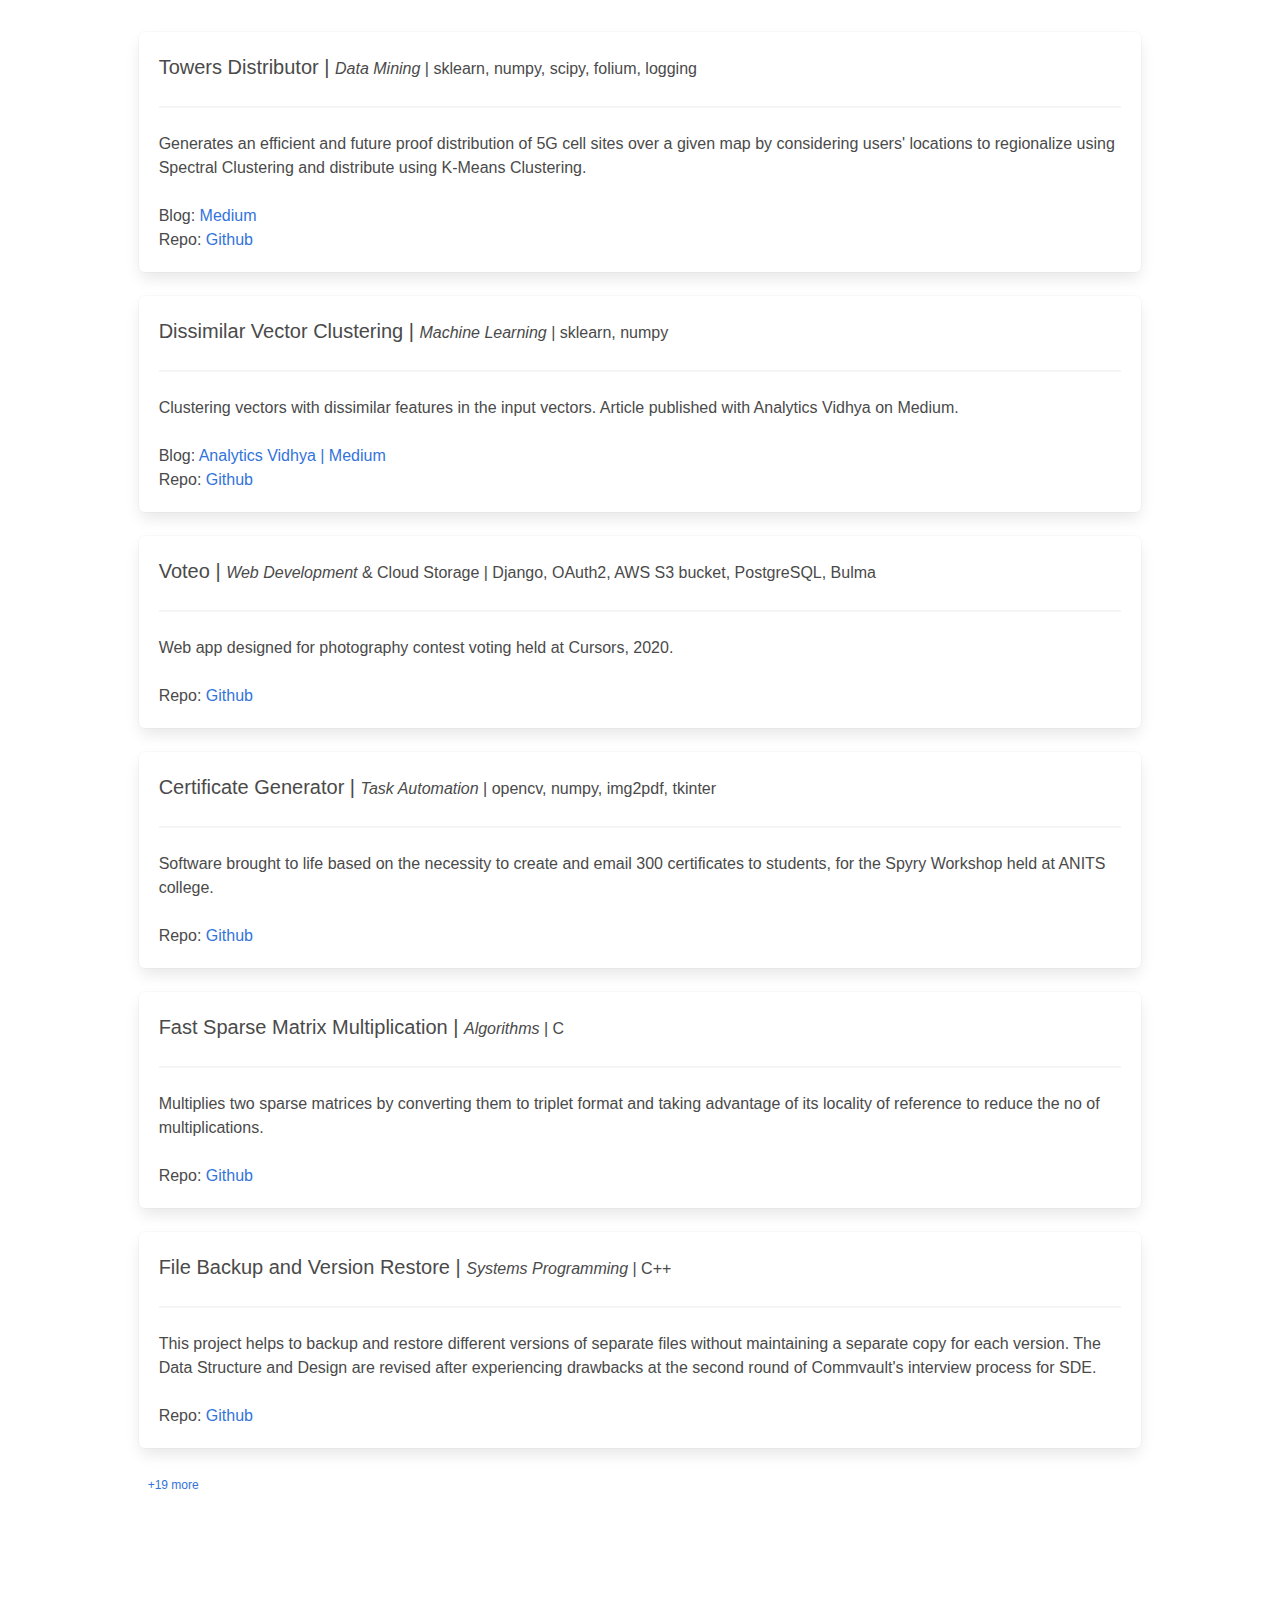
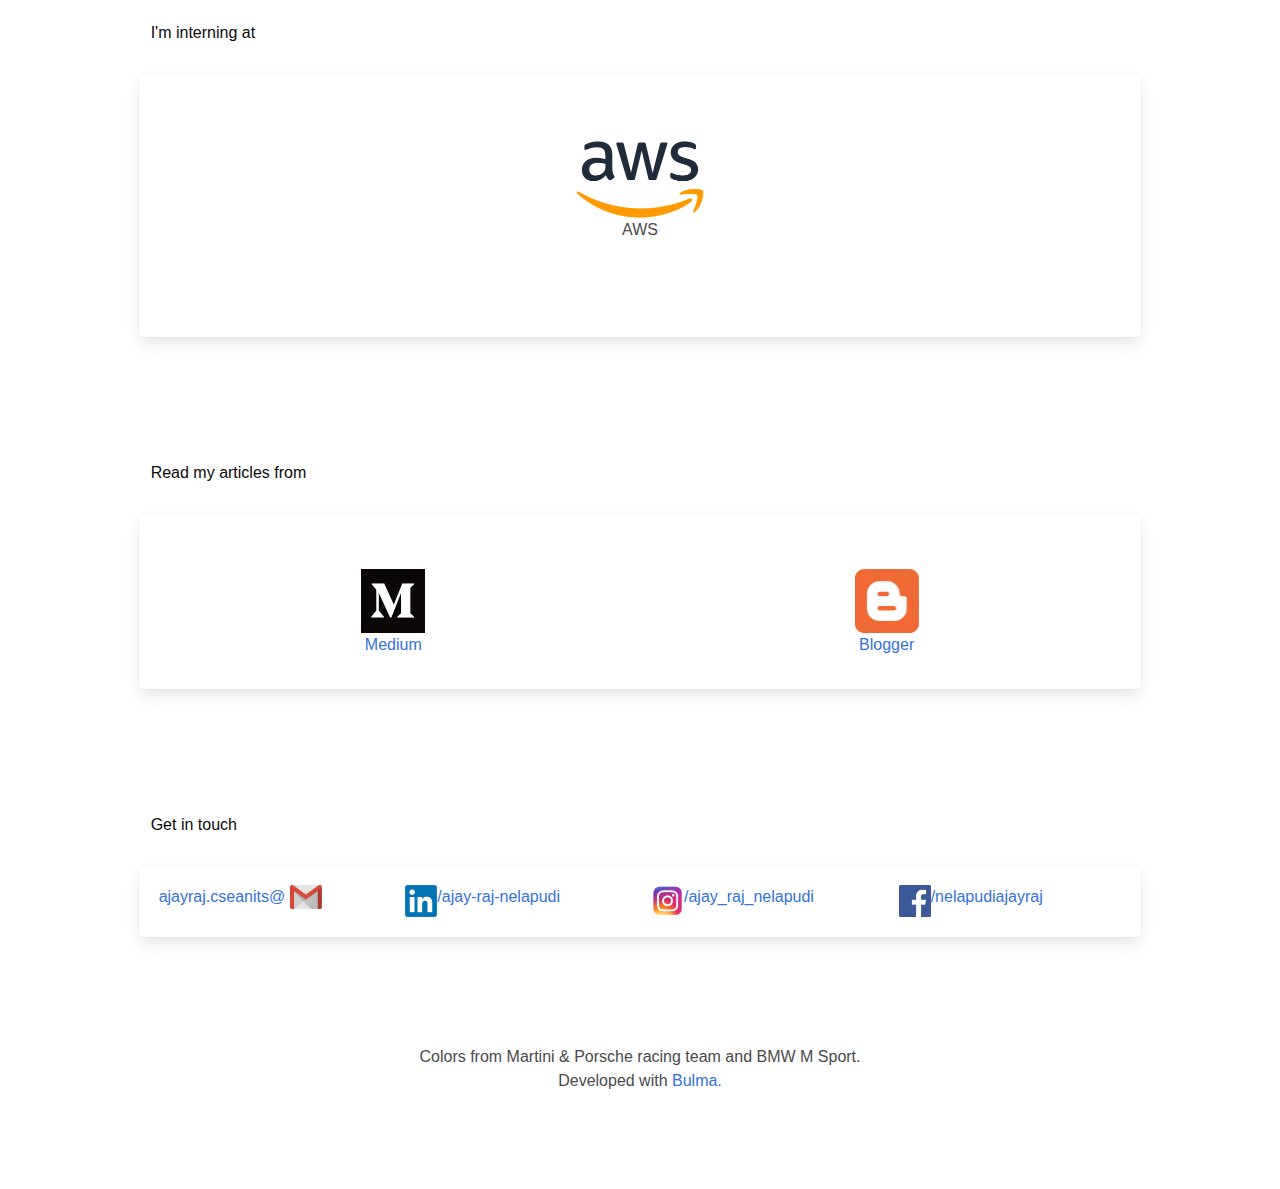
==== commit a6ee6dc1: "Footer edit" ====
--- a/index.html
+++ b/index.html
@@ -457,7 +457,7 @@
 	<footer class="footer has-background-white">
 		<div class="content has-text-centered">
 			<p>
-				Colors from Martini & Porsche Racing Team and BMW M Sport.<br>
+				Colors from Martini & Porsche racing team and BMW M Sport.<br>
 				Developed with
 				<a href="https://bulma.io/" target="_blank">
 					Bulma.
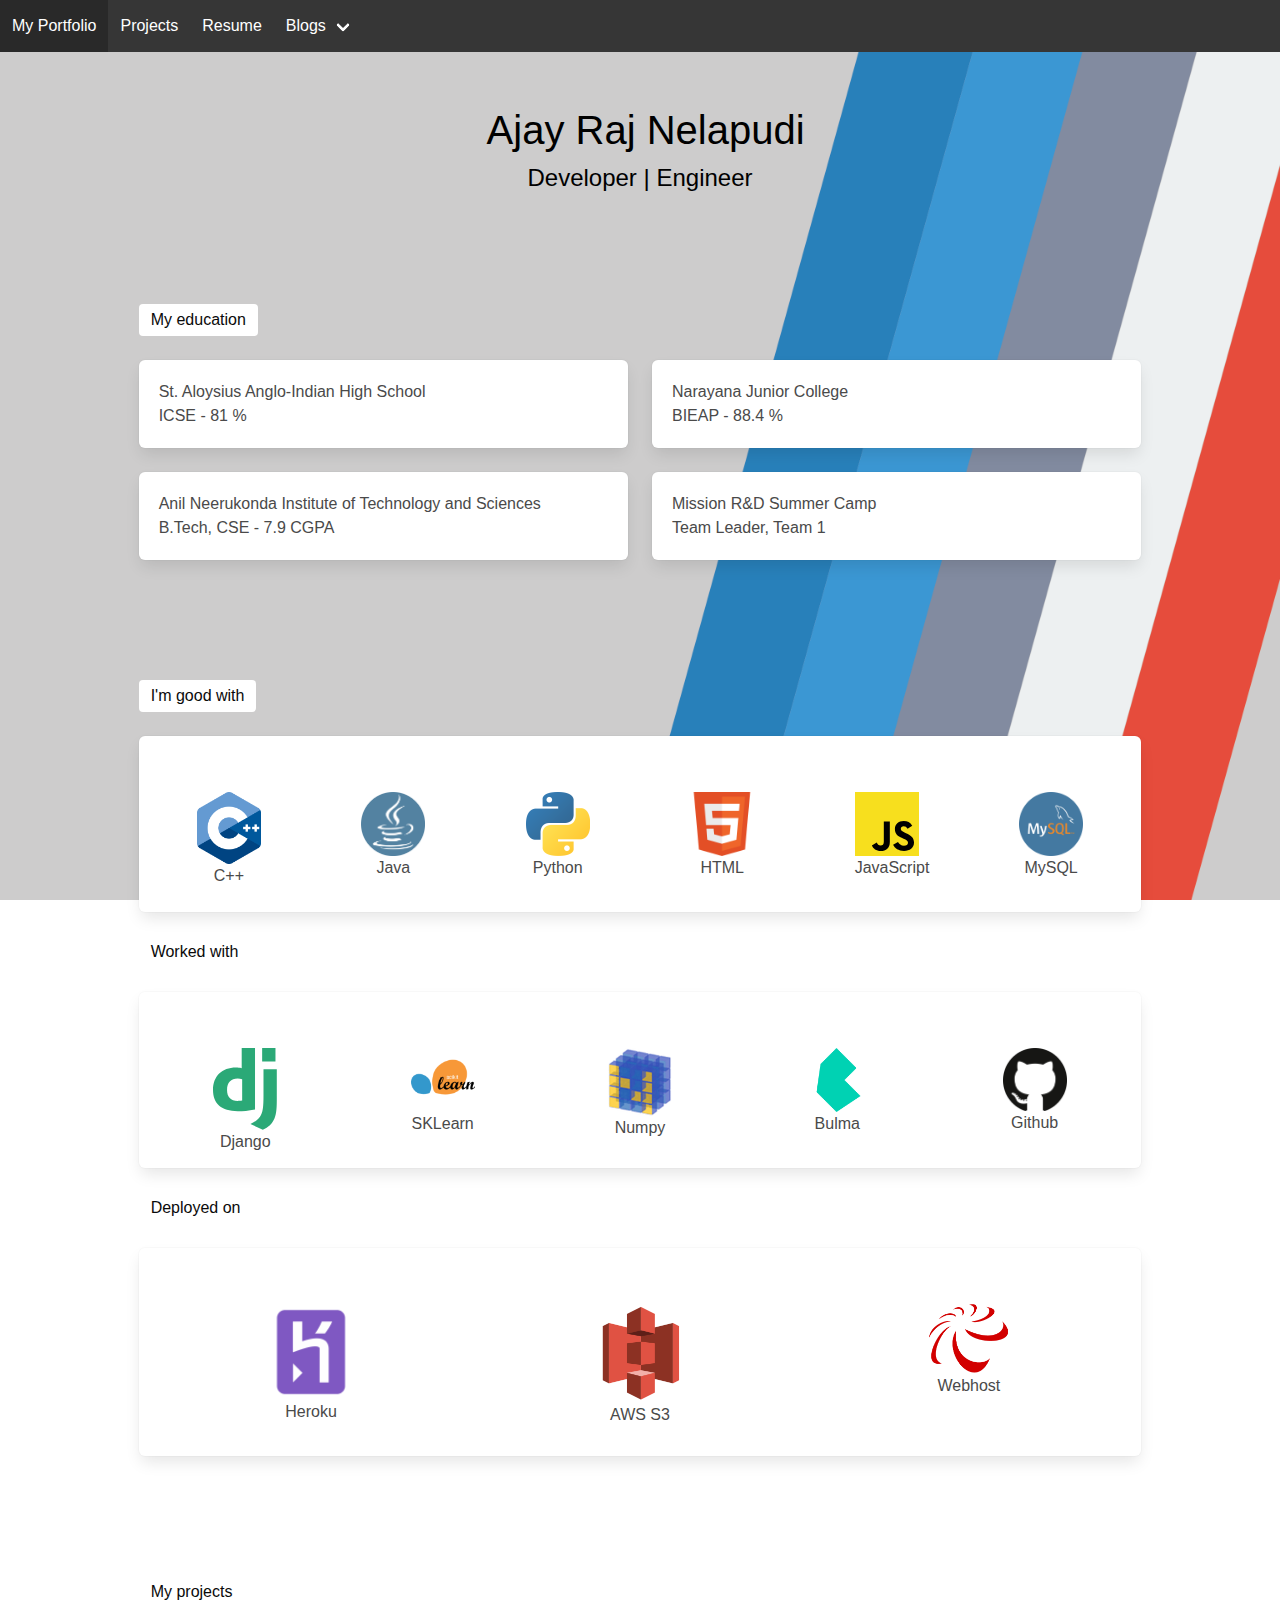
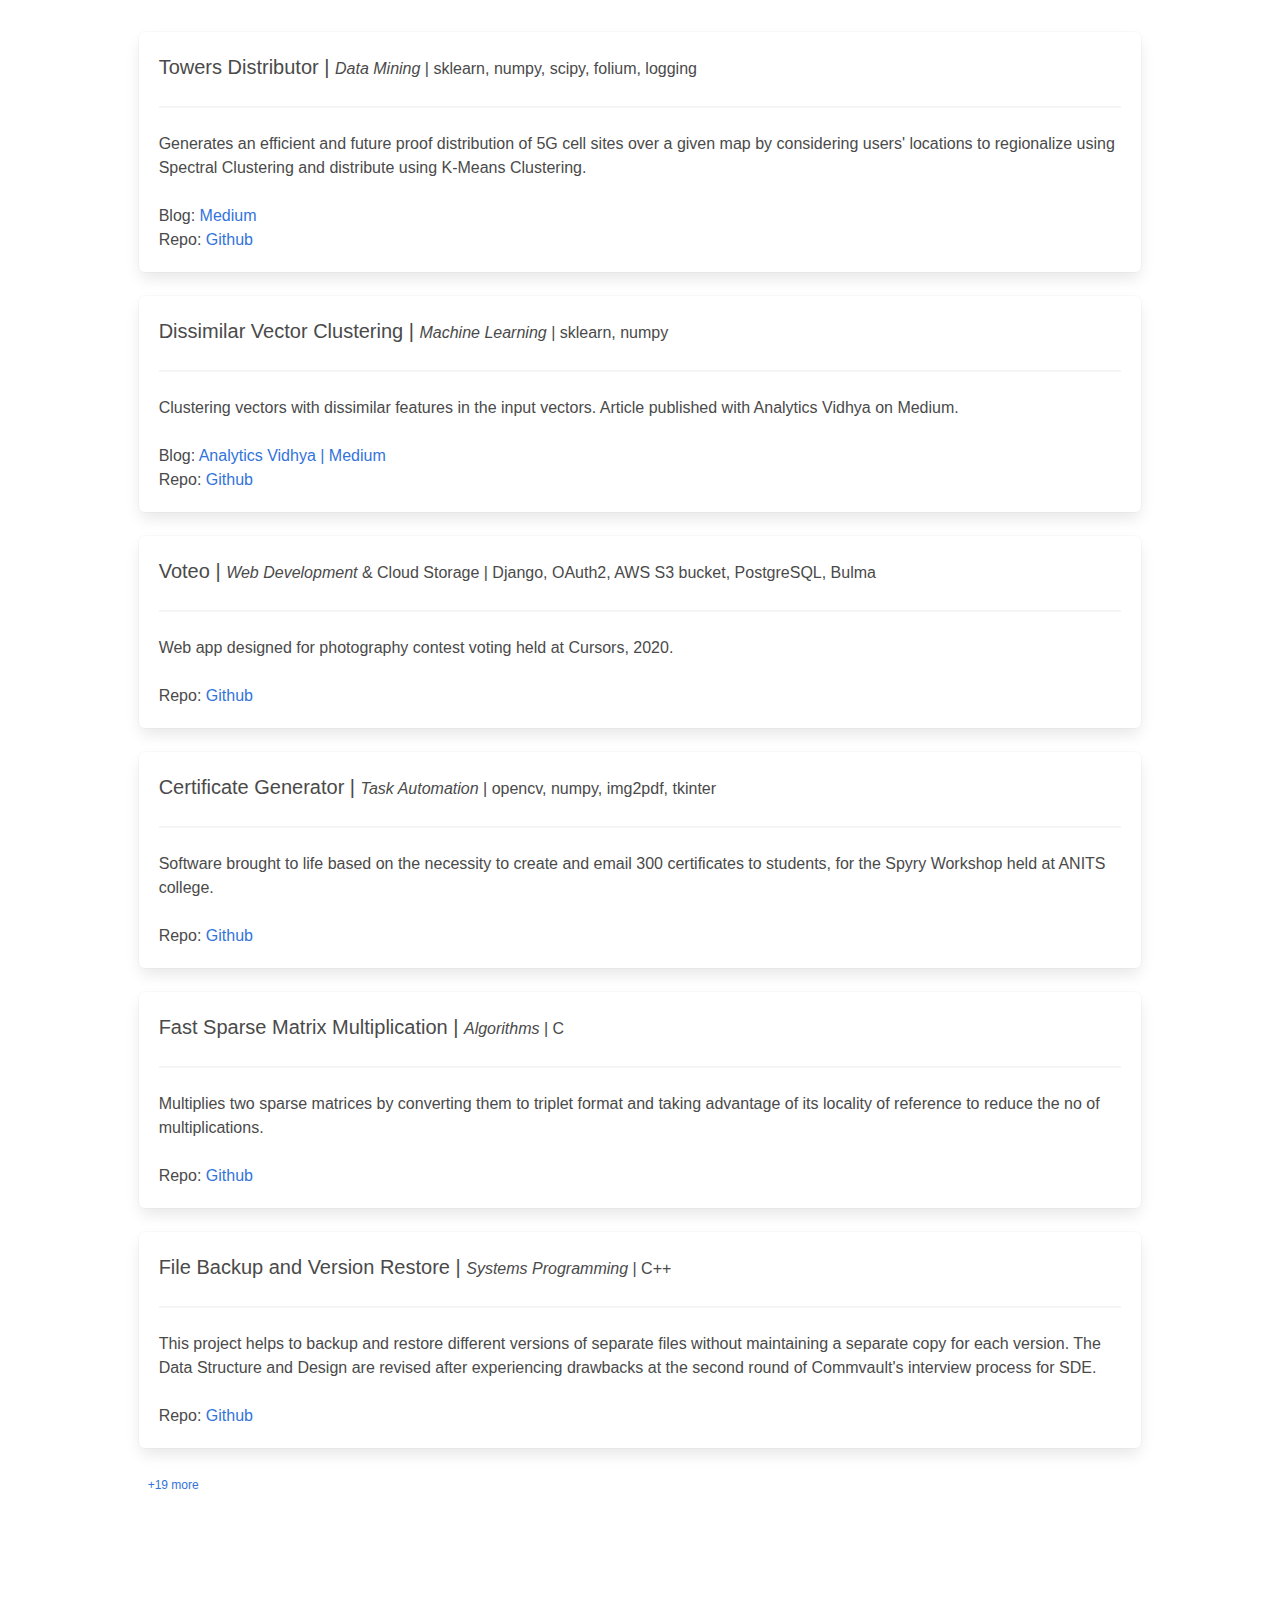
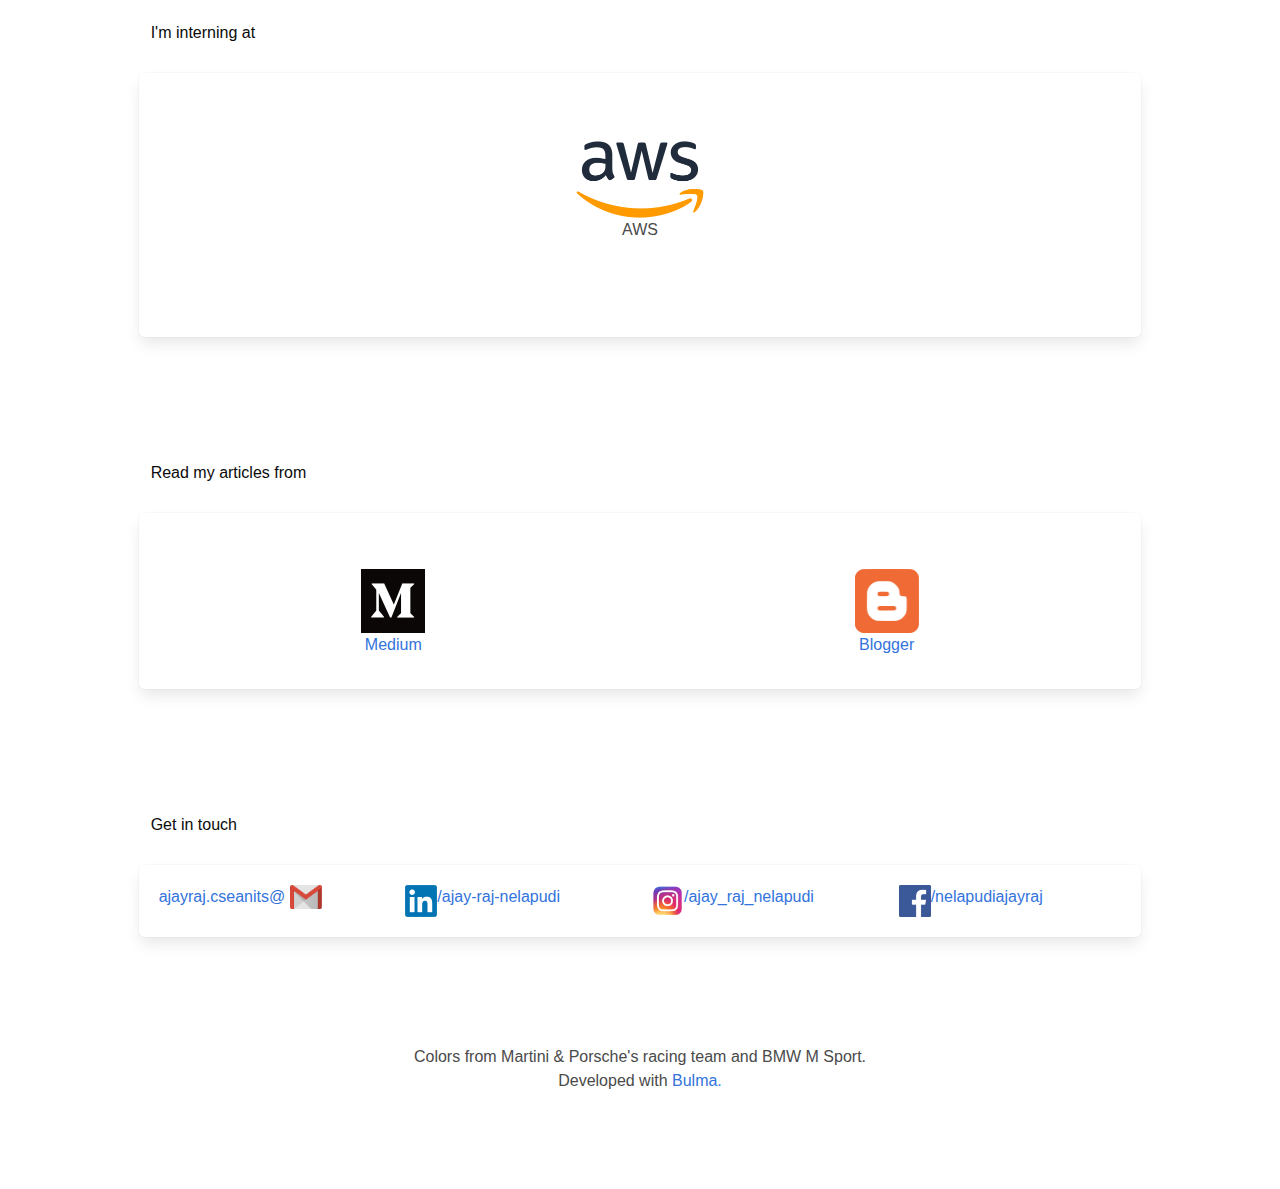
==== commit f7d54e51: "footer edit" ====
--- a/index.html
+++ b/index.html
@@ -457,7 +457,7 @@
 	<footer class="footer has-background-white">
 		<div class="content has-text-centered">
 			<p>
-				Colors from Martini & Porsche racing team and BMW M Sport.<br>
+				Colors from Martini & Porsche's racing team and BMW M Sport.<br>
 				Developed with
 				<a href="https://bulma.io/" target="_blank">
 					Bulma.
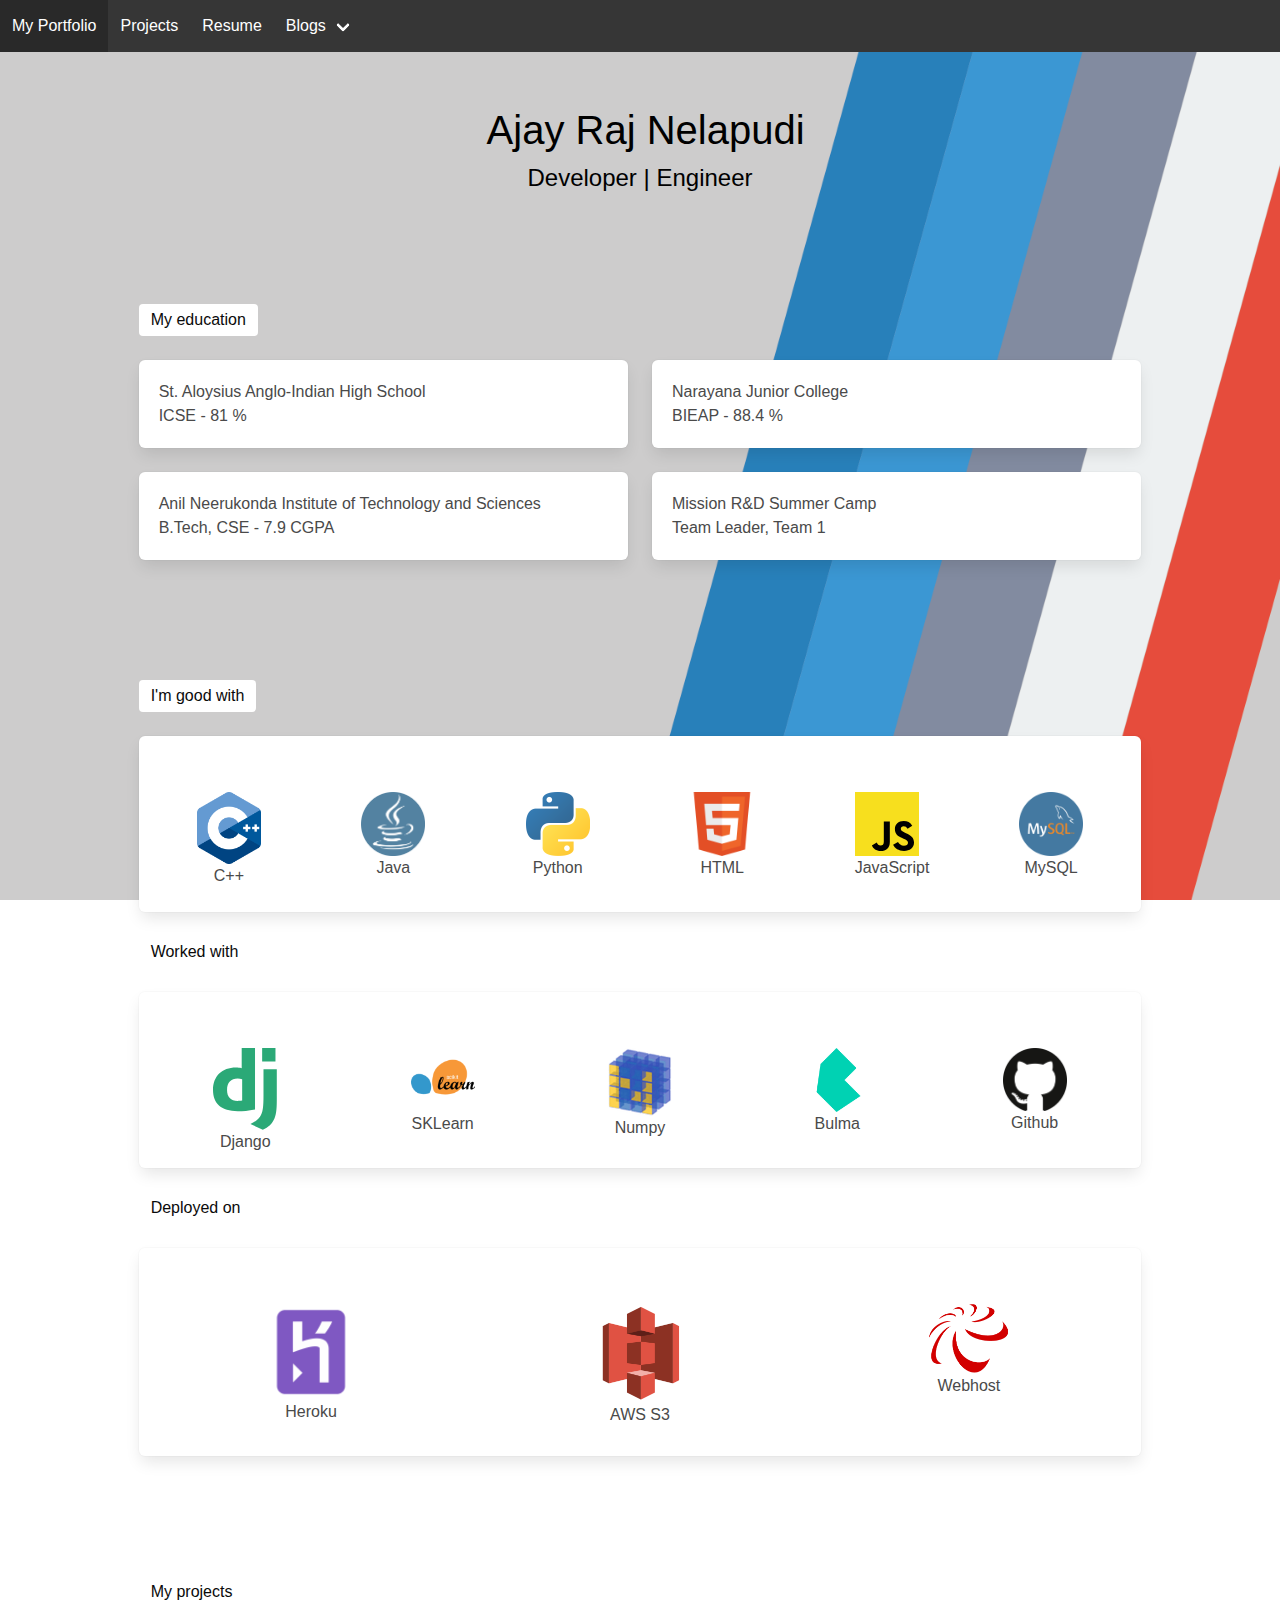
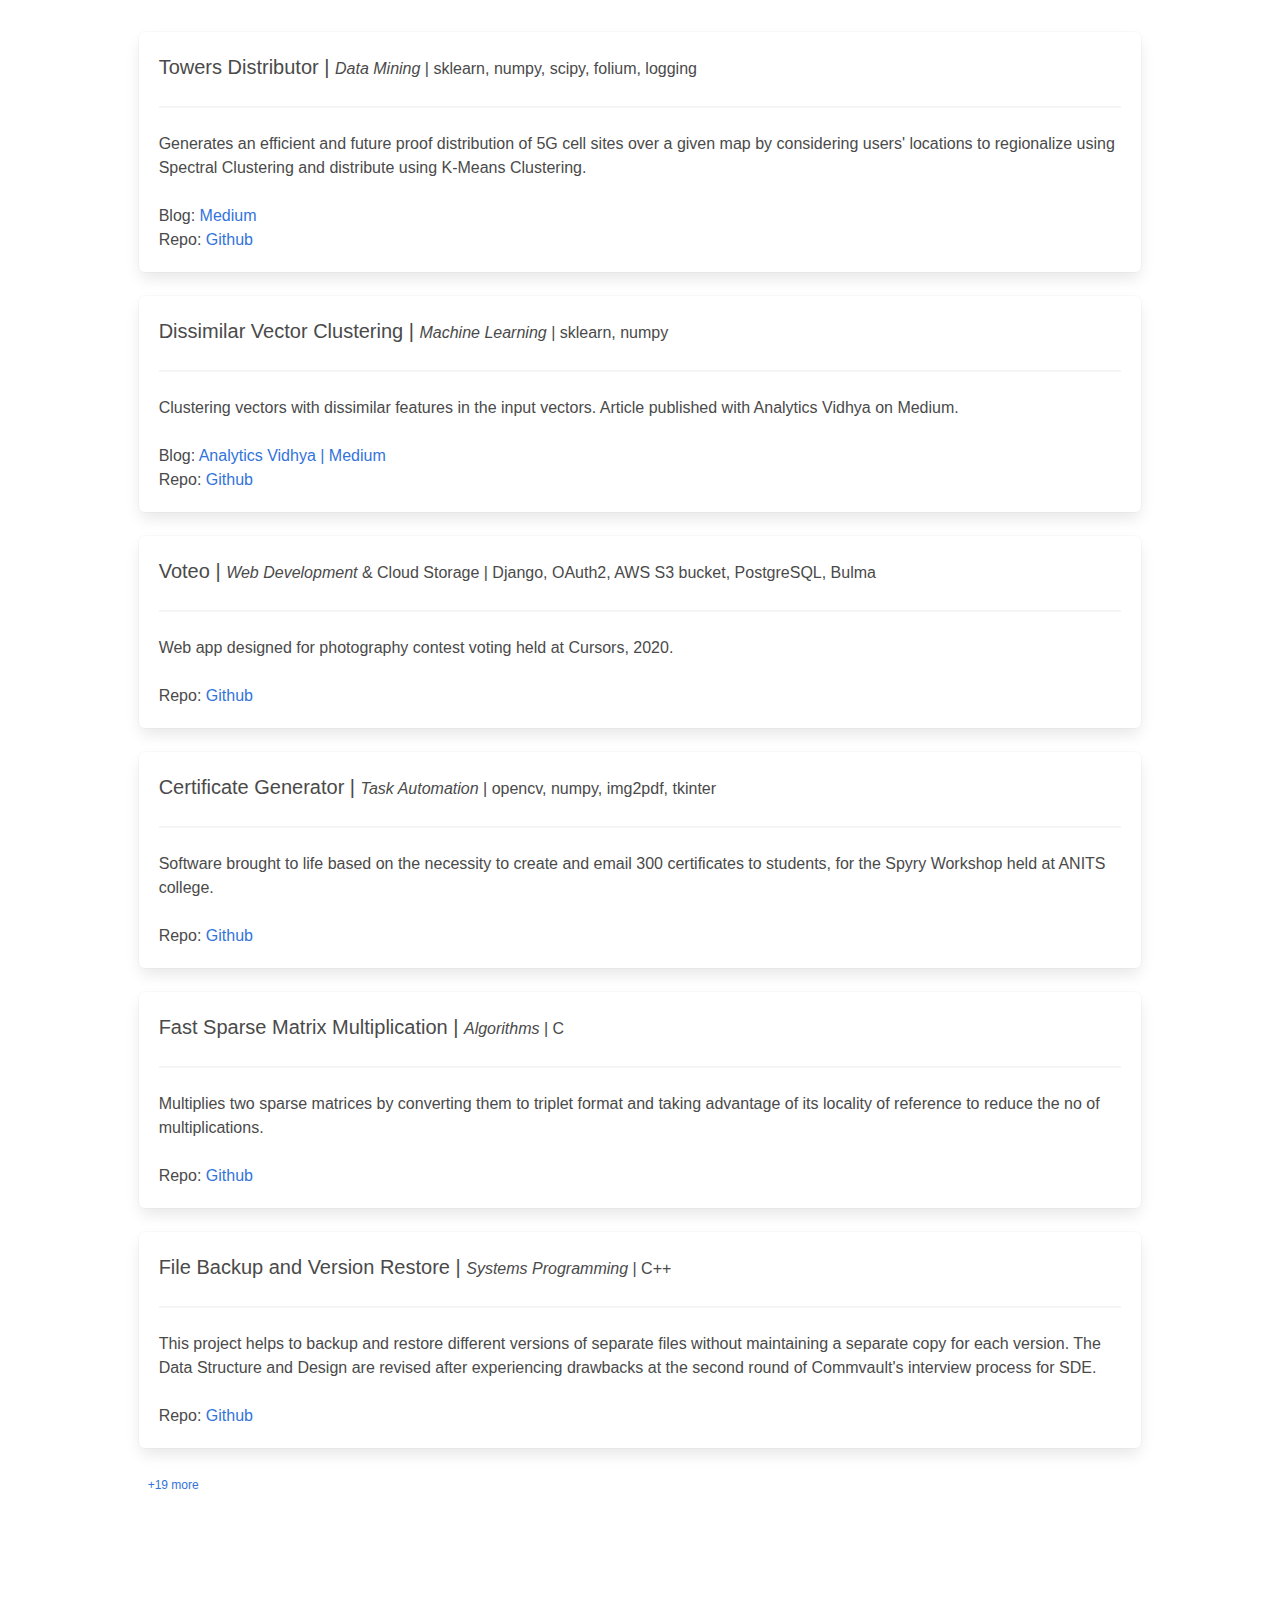
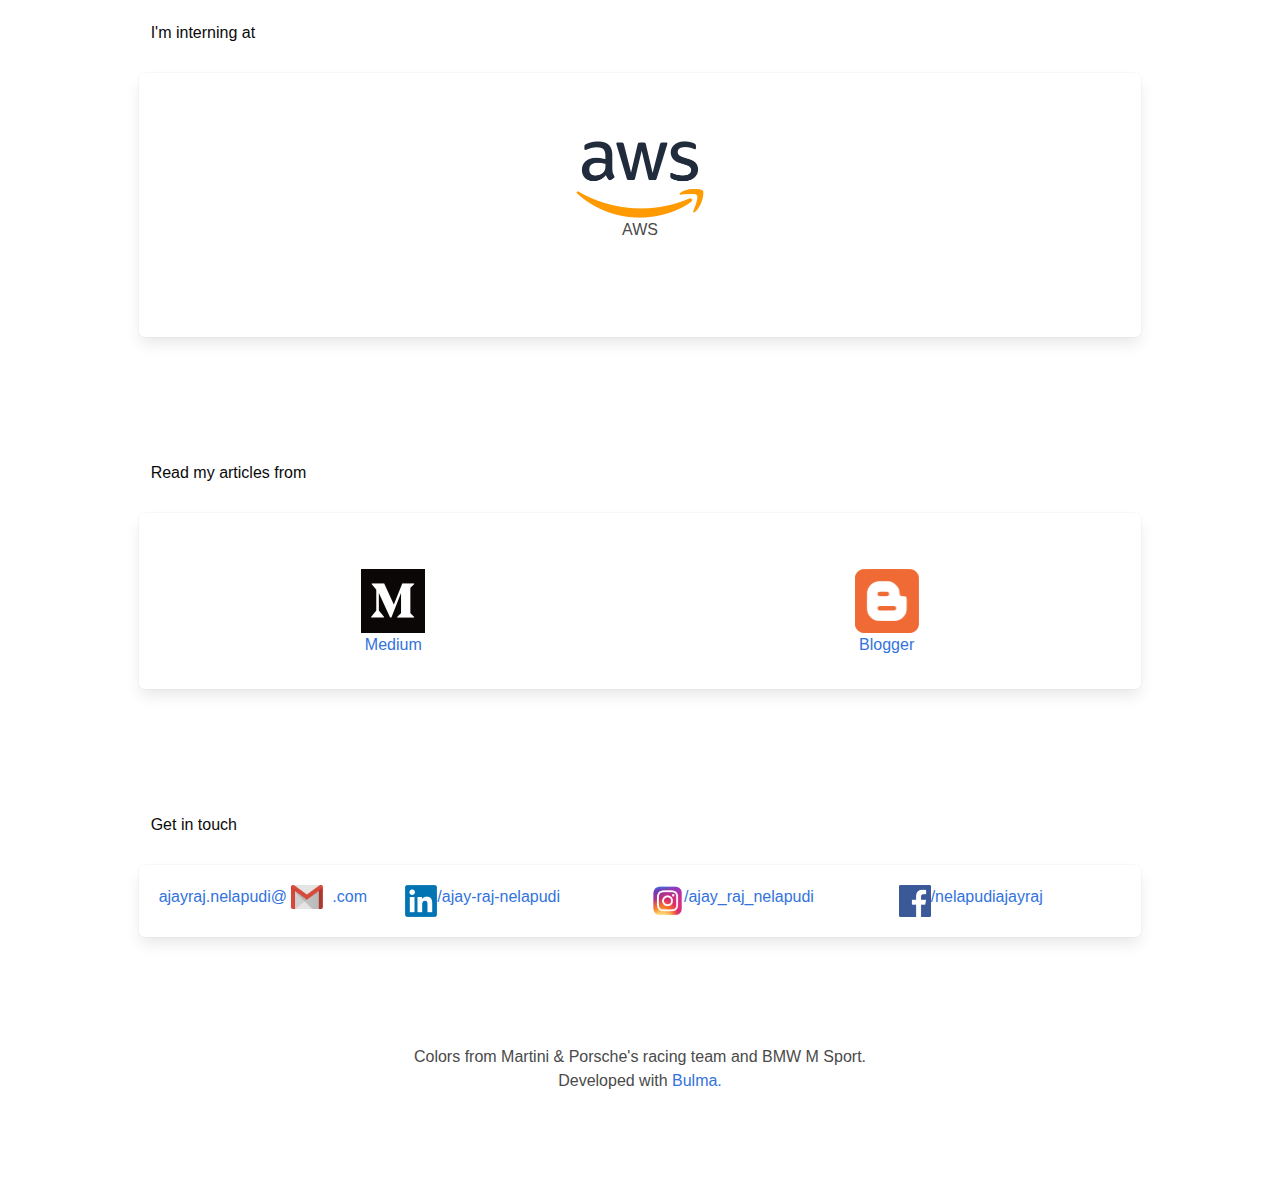
==== commit 8141380c: "email change" ====
--- a/index.html
+++ b/index.html
@@ -423,10 +423,11 @@
 			<div class="box">
 				<div class="columns">
 					<a class="column is-flex" href="mailto:ajayraj.cseanits@gmail.com" target="_blank">
-						<span class="is-size-6-touch">ajayraj.cseanits@&nbsp;</span>
+						<span class="is-size-6-touch">ajayraj.nelapudi@&nbsp;</span>
 						<figure class="image is-32x32">
 							<img src="images/gmail.png">
 						</figure>
+						<span class="is-size-6-touch">&nbsp; .com</span>
 					</a>
 				
 					<a class="column is-flex" href="https://www.linkedin.com/in/ajay-raj-nelapudi/" target="_blank">
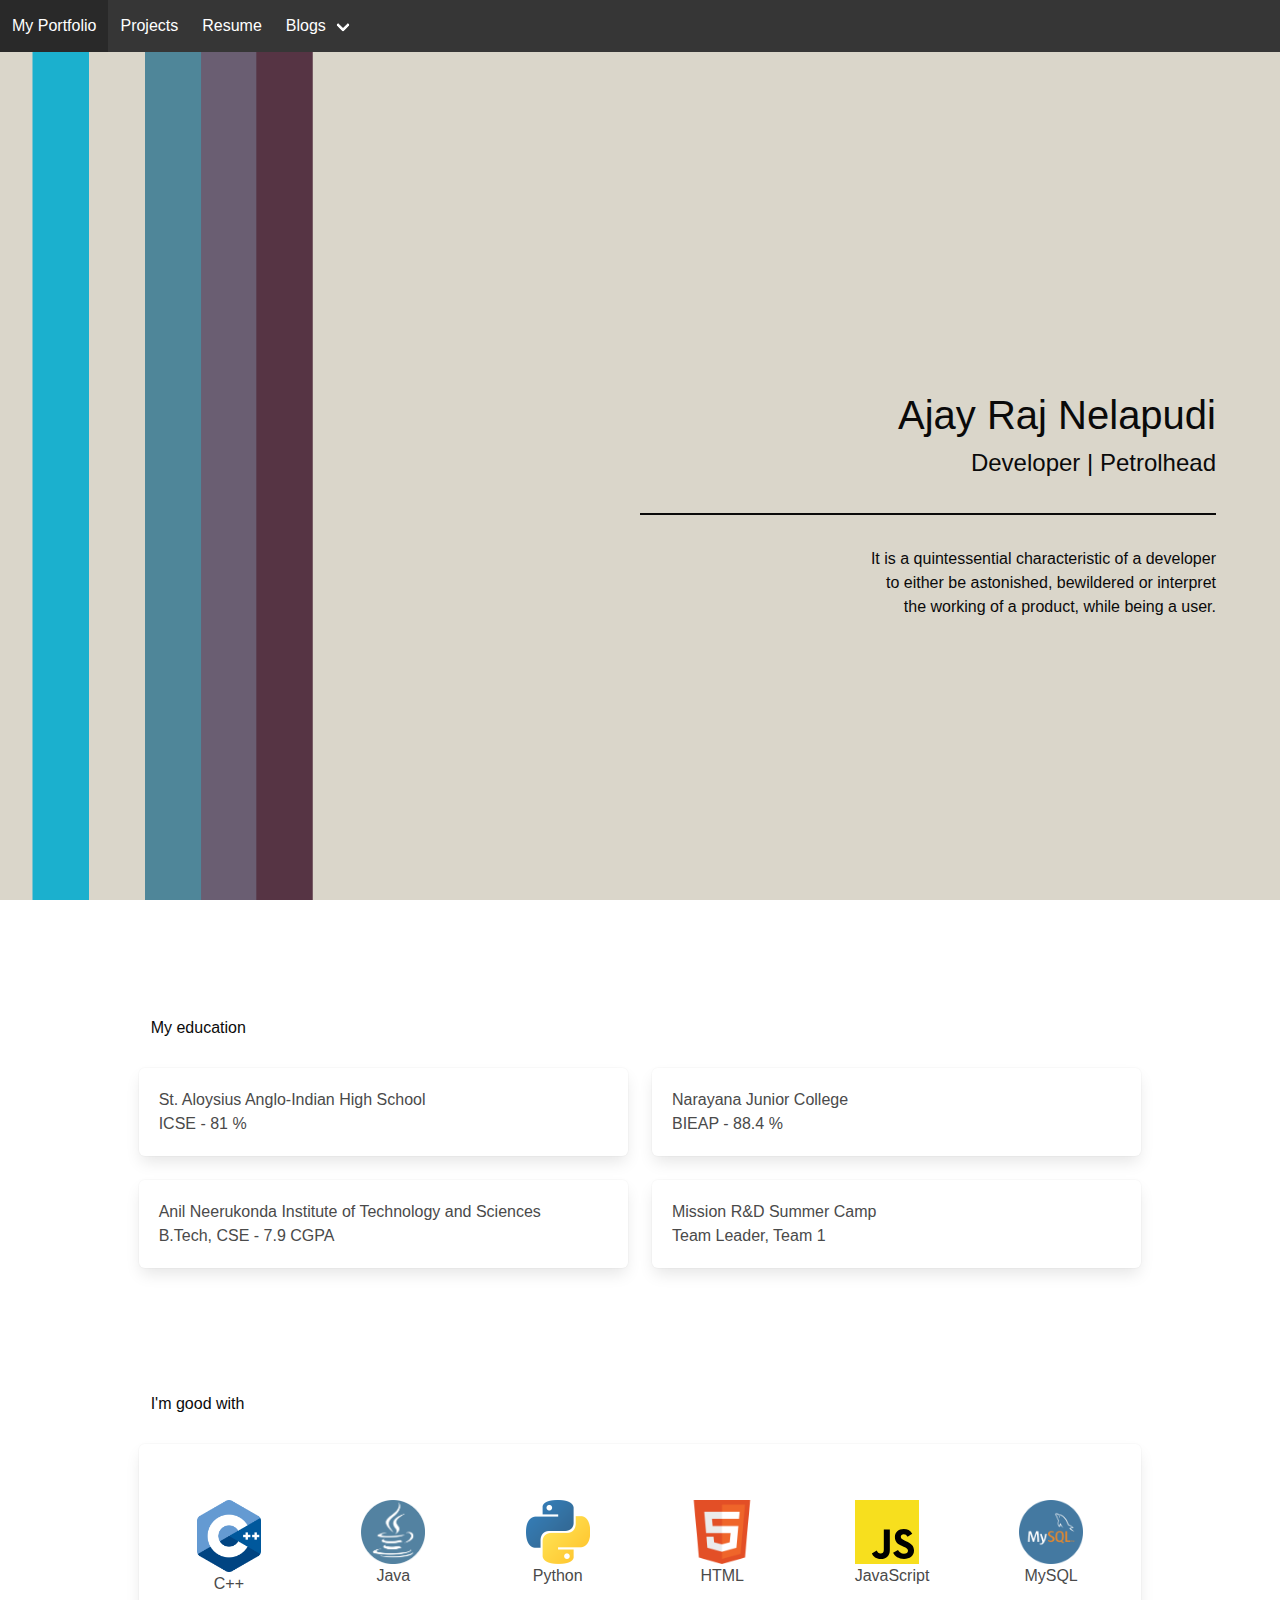
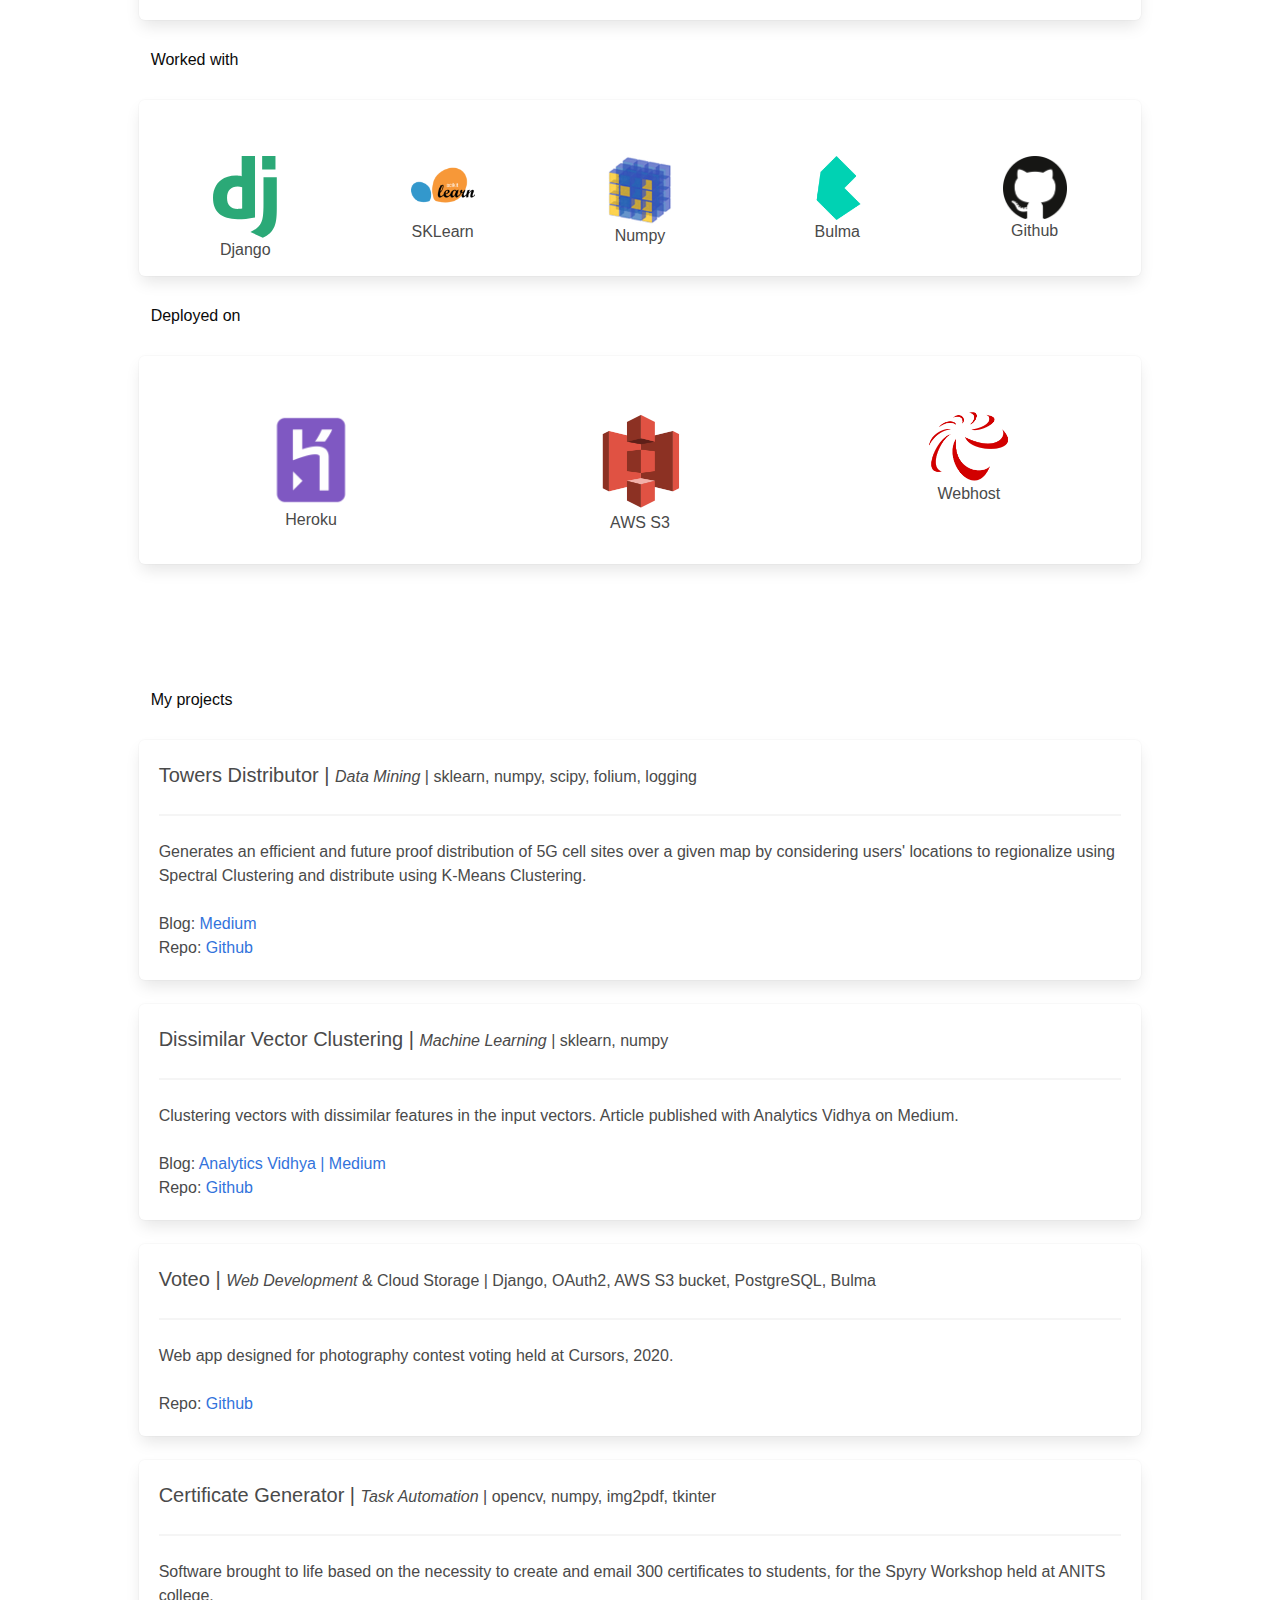
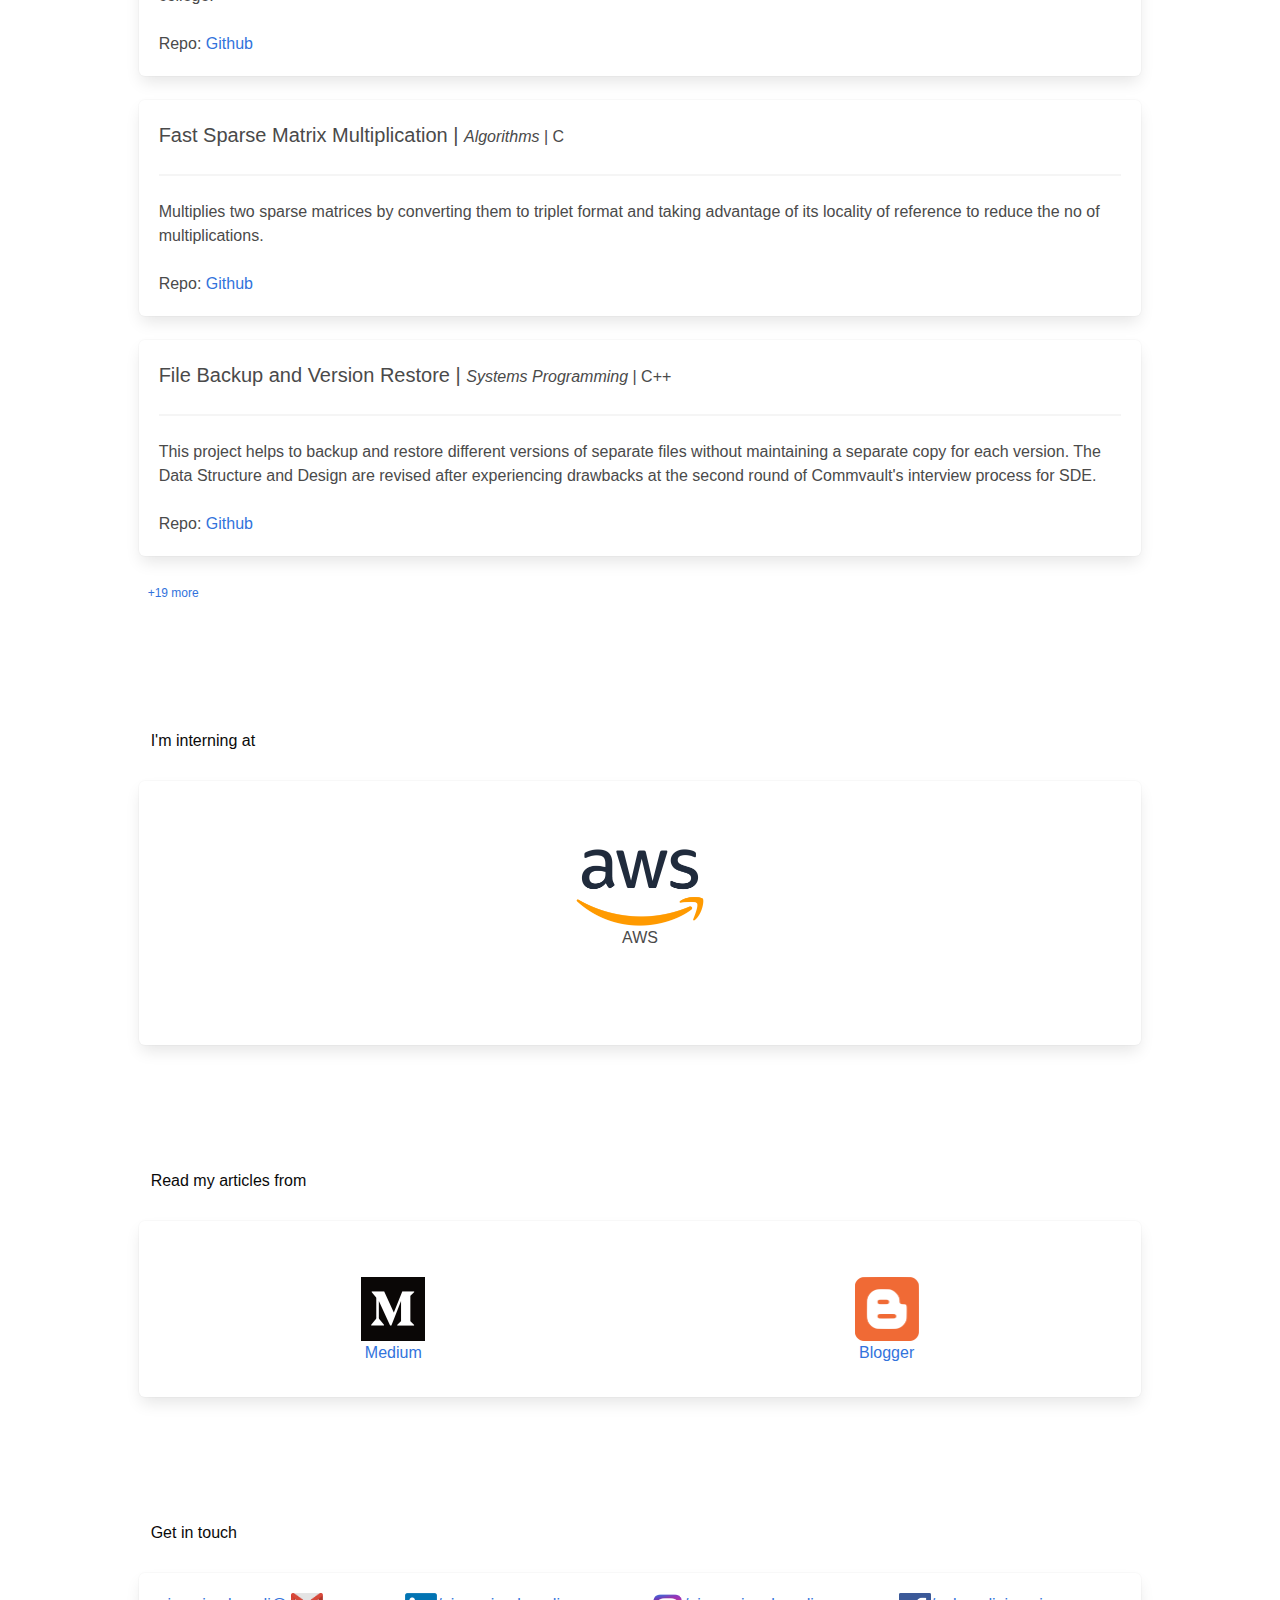
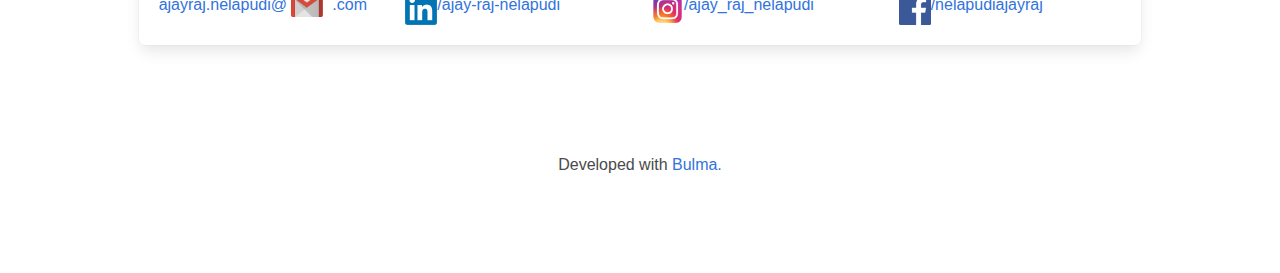
==== commit 194b20b2: "quote added" ====
--- a/index.html
+++ b/index.html
@@ -47,13 +47,23 @@
 		</div>
 	</nav>
 
-	<section class="hero has-text-centered" id="name">
+	<section class="hero is-fullheight has-text-right has-text-black" id="name">
 		<div class="hero-body">
-			<div class="is-size-2">
-				&nbsp;Ajay Raj Nelapudi
-			</div>
-			<div class="is-size-4 has-text-weight-light">
-				Developer | Engineer
+			<div class="container">
+				<div class="is-size-2">
+					Ajay Raj Nelapudi
+				</div>
+				<div class="is-size-4 has-text-weight-light">
+					Developer | Petrolhead
+				</div>
+
+				<hr class="has-background-black" id="divider">
+
+				<div class="is-size-6-touch">
+					It is a quintessential characteristic of a developer<br>
+					to either be astonished, bewildered or interpret<br>
+					the working of a product, while being a user.<br>
+				</div>
 			</div>
 		</div>
 	</section>
@@ -458,7 +468,6 @@
 	<footer class="footer has-background-white">
 		<div class="content has-text-centered">
 			<p>
-				Colors from Martini & Porsche's racing team and BMW M Sport.<br>
 				Developed with
 				<a href="https://bulma.io/" target="_blank">
 					Bulma.
--- a/css/mystyles.css
+++ b/css/mystyles.css
@@ -3,25 +3,35 @@
 }
 
 body {
-    background: url("../images/racing-stripes.png") no-repeat center center fixed;
+    background: url("../images/background.png") no-repeat center center fixed;
     background-size: cover;
     overflow: hidden;
 }
 
-#name {
-    color: black;
+#divider {
+    height: 2px; 
+    width: 50%;
+    text-align:right;
+    margin-top: 2em;
+    margin-left: auto;
+    margin-right: 0;
+    margin-bottom: 2em;
 }
 
-@media (pointer:coarse) {
+/* #name {
+    color: black;
+} */
+
+/* @media (pointer:coarse) {
     body {
-        background: url("../images/racing-stripes.png");
+        background: url("../images/background.png");
         background-position: 80%;
     }
 
     #name {
         color: white;
     }
-}
+} */
 
 .has-image-centered {
     justify-content: center;
